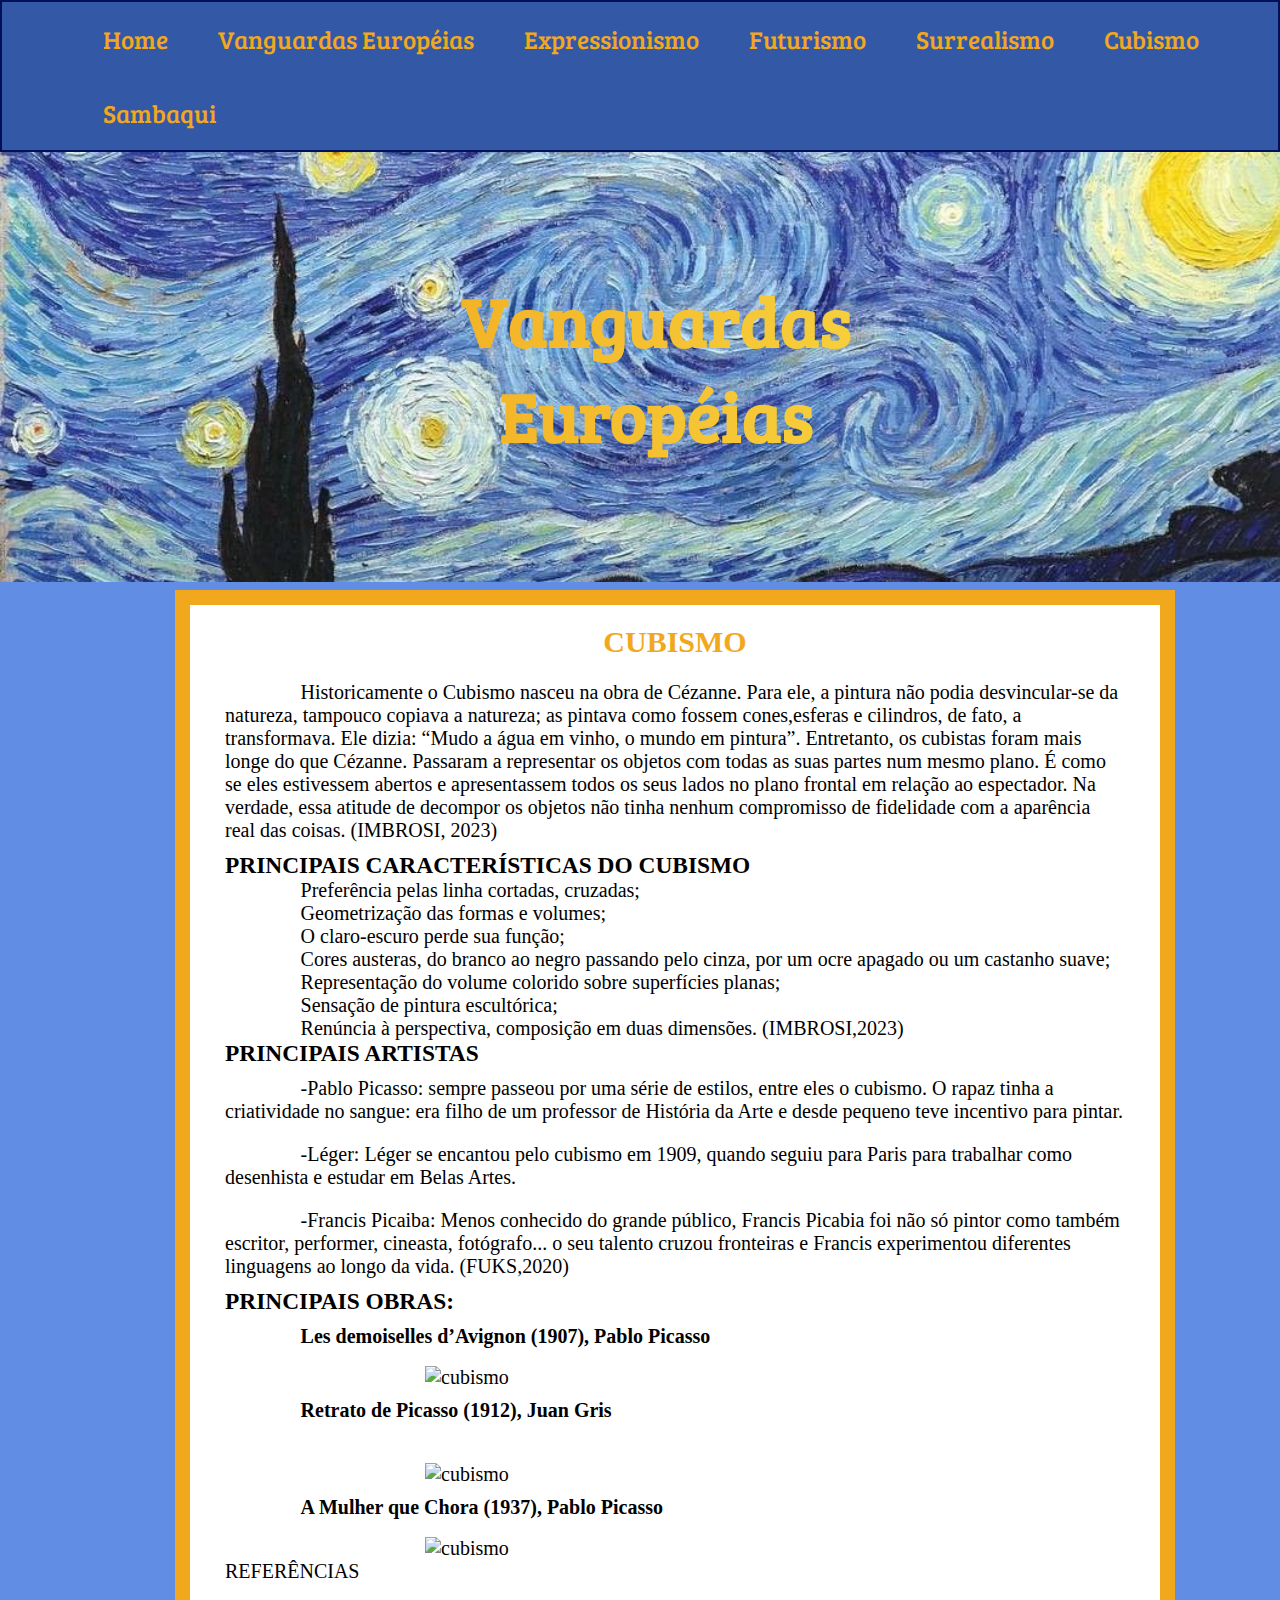
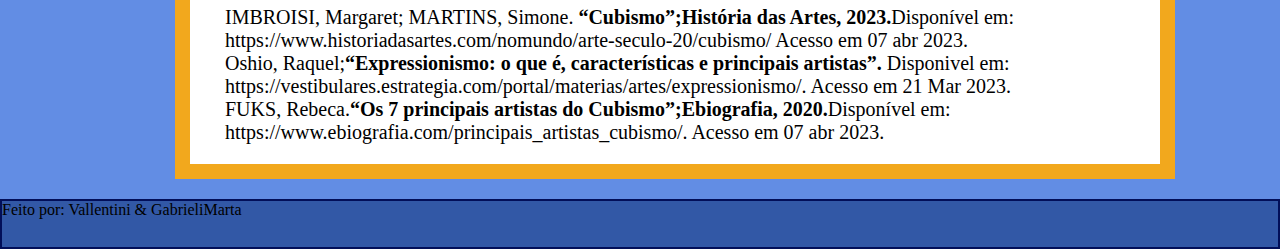
==== Cubismo.html @ 1e012ae0 "Update Cubismo.html" ====
<!DOCTYPE html>
<html lang="pt-br">

<head>
  <meta charset="UTF-8">
  <meta http-equiv="X-UA-Compatible" content="IE=edge">
  <meta name="viewport" content="width=device-width, initial-scale=1.0">
  <link rel="shortcut icon" href="Imagens/belas-artes-fotor-20230614204542.png" type="image/x-icon">
  <title>Cubismo - Vanguardas Européias</title>
  <link href="style.css" rel="stylesheet">
  <link rel="preconnect" href="https://fonts.googleapis.com">
  <link rel="preconnect" href="https://fonts.gstatic.com" crossorigin>
  <link href="https://fonts.googleapis.com/css2?family=Bree+Serif&display=swap" rel="stylesheet">
</head>

<body>
  <header>
    <nav>
    <ul>
    <li class="nav-home"><a class="nav-conteudo" href="index.html"> Home </a></li>
    <li class="nav-home"><a class="nav-conteudo" href="Vanguardas.html">Vanguardas Européias</a></li>
    <li class="nav-home">
      <a class="nav-conteudo" href="Expressionismo.html">Expressionismo</a>
    </li>
    <li class="nav-home"><a class="nav-conteudo" href="Futurismo.html">Futurismo</a></li>
    <li class="nav-home"><a class="nav-conteudo" href="Surrealismo.html">Surrealismo</a></li>
    <li class="nav-home"><a class="nav-conteudo" href="Cubismo.html">Cubismo</a></li>
    <li class="nav-home"><a class="nav-conteudo" href="Sambaqui.html">Sambaqui</a></li>
  </ul>
    </nav>
  </header>

  <div class="banner">
    <section class="titulo">
      <h1 class="task">Vanguardas Européias</h1>
    </section>
  </div>
  <main class="conteudo">
    <section class="container">
    <div class="cardItemCubismo">

      <h2 class="A5">CUBISMO</h2>

      <p class="conteudoDentro">Historicamente o Cubismo nasceu na obra de Cézanne. Para ele,
        a pintura não podia desvincular-se da natureza, tampouco copiava a natureza; as pintava como fossem
        cones,esferas e cilindros, de fato, a transformava. Ele dizia: “Mudo a água em vinho, o
        mundo em pintura”. Entretanto, os cubistas foram mais longe do que Cézanne. Passaram a
        representar os objetos com todas as suas partes num mesmo plano. É como se eles
        estivessem abertos e apresentassem todos os seus lados no plano frontal em relação ao
        espectador. Na verdade, essa atitude de decompor os objetos não tinha nenhum
        compromisso de fidelidade com a aparência real das coisas. (IMBROSI, 2023) </p>

      <h3>PRINCIPAIS CARACTERÍSTICAS DO CUBISMO </h3>

      <ul>
      <li>Preferência pelas linha cortadas, cruzadas;</li>
      <li>Geometrização das formas e volumes;</li>
      <li>O claro-escuro perde sua função;</li>
      <li>Cores austeras, do branco ao negro passando pelo cinza, por um ocre apagado ou um
        castanho suave;</li>
      <li>Representação do volume colorido sobre superfícies planas;</li>
      <li>Sensação de pintura escultórica;</li>
      <li>Renúncia à perspectiva, composição em duas dimensões. (IMBROSI,2023)</li>
      </ul>

      <h3>PRINCIPAIS ARTISTAS</h3>

      <p class="conteudoDentro">-Pablo Picasso: sempre passeou por uma série de estilos, entre eles o cubismo. O
        rapaz tinha a criatividade no sangue: era filho de um professor de História da Arte e
        desde pequeno teve incentivo para pintar.</p>

      <p class="conteudoDentro">-Léger: Léger se encantou pelo cubismo em 1909, quando seguiu para Paris para
        trabalhar como desenhista e estudar em Belas Artes.</p>

      <p class="conteudoDentro">-Francis Picaiba: Menos conhecido do grande público, Francis Picabia foi não só
        pintor como também escritor, performer, cineasta, fotógrafo... o seu talento cruzou
        fronteiras e Francis experimentou diferentes linguagens ao longo da vida.
        (FUKS,2020)</p>

        <h3>PRINCIPAIS OBRAS:</h3>

      <p class="conteudoDentro"><b>Les demoiselles d’Avignon (1907), Pablo Picasso </b></p>
        <img src="Imagens/VelocidadedoAutomóvel(1913).jpeg" alt="cubismo" class="imgCubismo"> 

        <p class="conteudoDentro"><b>Retrato de Picasso (1912), Juan Gris </b></p>
        <br>
        <img src="Imagens/RetratodePicasso(1912),JuanGris.jpg" alt="cubismo" class="imgCubismo">

        <p class="conteudoDentro"><b>A Mulher que Chora (1937), Pablo Picasso </b></p>

        <img src="Imagens/AMulherqueChora(1937),PabloPicasso.jpg" alt="cubismo" class="imgCubismo">

      <p class="titulo" style="padding-left: 0;">REFERÊNCIAS</p>
      <br>
      <p class="referencia">IMBROISI, Margaret; MARTINS, Simone.<strong> “Cubismo”;História das Artes, 2023.</strong>Disponível em: https://www.historiadasartes.com/nomundo/arte-seculo-20/cubismo/
      Acesso em 07 abr 2023.
      </p>
      <p class="referencia">Oshio, Raquel;<strong>“Expressionismo: o que é, características e principais artistas”.
        </strong>Disponivel em: https://vestibulares.estrategia.com/portal/materias/artes/expressionismo/. Acesso em 21 Mar 2023.</p>
      <p class="referencia">FUKS, Rebeca.<strong>“Os 7 principais artistas do Cubismo”;Ebiografia, 2020.</strong>Disponível em: https://www.ebiografia.com/principais_artistas_cubismo/. Acesso em 07 abr 2023. </p>
    </div>
    </section>
  </main> 
  <footer class="footer">
    <p>Feito por:
      Vallentini & GabrieliMarta
    </p>
  </footer>
</body>

</html>
---- style.css ----
/* http://meyerweb.com/eric/tools/css/reset/ 
   v2.0 | 20110126
   License: none (public domain)
*/
/*
html, body, div, span, applet, object, iframe,
h1, h2, h3, h4, h5, h6, p, blockquote, pre,
a, abbr, acronym, address, big, cite, code,
del, dfn, em, img, ins, kbd, q, s, samp,
small, strike, strong, sub, sup, tt, var,
b, u, i, center,
dl, dt, dd, ol, ul, li,
fieldset, form, label, legend,
table, caption, tbody, tfoot, thead, tr, th, td,
article, aside, canvas, details, embed, 
figure, figcaption, footer, header, hgroup, 
menu, nav, output, ruby, section, summary,
time, mark, audio, video {
	margin: 0;
	padding: 0;
	border: 0;
	font-size: 100%;
	font: inherit;
	vertical-align: baseline;
}
HTML5 display-role reset for older browsers 
article, aside, details, figcaption, figure, 
footer, header, hgroup, menu, nav, section {
	display: block;
}
body {
	line-height: 1;
}
ol, ul {
	list-style: none;
}
blockquote, q {
	quotes: none;
}
blockquote:before, blockquote:after,
q:before, q:after {
	content: '';
	content: none;
}
table {
	border-collapse: collapse;
	border-spacing: 0;
}

*/

*{
    margin: 0;
    padding: 0;
    border: none;
    list-style: none;
    text-decoration: none;
}





/*COLOR -
 #F2A81D - LARANJA
 #F2D852 - AMARELO
 #3258A6 - AZUL
 #F2EEAC - AMARELO
 #021373 - AZUL*/

 .A5 {
    text-align: center;
    font-size:30px;
    font-family: 'DM Serif Display', serif;
    font-family: 'Ultra', serif;
    color: rgb(242 168 29);
    padding-bottom: 12px;
}

.img {
    width: 400px;
    height: 355px;
    padding-left: 0;
    border-radius: 10px;
    margin-top: 50px;
    padding-right: 20px;
    

}

h1 {
    color: #000;
    font-size: 30px;
    text-align: center;
    font-family: 'ADLaM Display', cursive;


}

body {
    background-color: #628de4;
}

/* @media screen and (max-width: 856px) {
    main.conteudo {
      display: grid;
      grid-template-columns: auto auto auto;
    }

    img {
      height: 200px;
      width: 200px;
      border-radius: 20px;
    }
  }

  @media screen and (max-width: 400px) {
    main.conteudo {
      display: grid;
      grid-template-columns: auto;
    }

    .img {
      height: 200px;
      width: 300px;
      border-radius: 20px;
    }
  }
  */
* {
    margin: 0;
    box-sizing: border-box;
}

.banner {
    padding: 100px 300px 100px;
    display: grid;
    place-content: center;
    background-image: url(Imagens/NoiteEstrelada.png);
    background-size: 103%;
}

.task {
    font-size: 70px;
    width: 105%;
    padding: 20px 0;
    display: flex;
    background-image: var(--gradiente);
    background-clip: text;
    -webkit-background-clip: text;
    font-family: 'Bree Serif', serif;
    color: transparent;
}

nav {
    list-style-type: none;
    margin: 0;
    padding: 0;
    overflow: hidden;
    background-color: #3258A6;
    border-color: #020F59;
    border-width: 2px;
    border-style: solid;

}

.nav-home {
    float: left;
}

.nav-home .nav-conteudo {
    font-family: 'Bree Serif', serif;
    font-size: 25px;
    display: block;
    color: rgb(242 168 29);
    text-align: center;
    padding: 20px 25px;
    text-decoration: none;
    transition: transform .2s;
}

.nav-home .nav-conteudo:hover {
    background-color: #F2EEAC;
    transform: scale(1.1);

}

:root {
    --gradiente: linear-gradient(to right, rgb(242 168 29), rgb(248 218 69));
}

.container {
    max-width: 1230px;
    margin: auto;
    display: grid;
    grid-template-areas: "main";
    width: 100%;
}

.containerIndex{
    margin: auto;
    display: grid;
    grid-template-columns: 1fr 1fr 1fr;
    grid-template-rows: 1fr 1fr;
    padding-left: 170px;
}
.nav-conteudo:hover {
    color: black;
    transition: 0.8s;
}

.card-item {
    margin-top: 8px;
    width: 400px;
    height: 400px;
    border-radius: 5px;
    transition: transform .2s;
    padding-right: 20px;
    padding-bottom: 50px;
}

.cardItemCubismo {
    font-size: 20px;
    margin-left: 150px;
    background-color: #ffffff;
    width: 1000px;
    border-color: rgb(242 168 29);
    border-width: 15px;
    border-style: solid;
    display: inline-block;
    padding: 20px 35px;
    margin-top: 8px;
  }

  .cardItemExpressionismo {
    margin-top: 8px;
    font-size: 20px;
    margin-left: 150px;
    background-color: #ffffff;
    width: 1000px;
    border-color: rgb(242 168 29);
    border-width: 15px;
    border-style: solid;
    display: inline-block;
    padding: 20px 35px;
  }

  .cardItemFuturismo {
    font-size: 20px;
    margin-left: 150px;
    background-color: #ffffff;
    width: 1000px;
    border-color: rgb(242 168 29);
    border-width: 15px;
    border-style: solid;
    display: inline-block;
    padding: 20px 35px;
    padding-top: 10px;
    margin-top: 8px;
}

.cardItemSurrealismo {
    font-size: 20px;
    margin-left: 150px;
    background-color: #ffffff;
    width: 1000px;
    border-color: rgb(242 168 29);
    border-width: 15px;
    border-style: solid;
    display: inline-block;
    padding: 20px 35px;
    margin-top: 8px;
  }

  .cardItemVanguardas {
    font-size: 20px;
    margin-left: 150px;
    background-color: #ffffff;
    width: 1000px;
    border-color: rgb(242 168 29);
    border-width: 15px;
    border-style: solid;
    display: inline-block;
    margin-top: 8px;
    padding: 20px 35px;
}

.cardItemSambaqui {
    font-size: 20px;
    margin-left: 15%;
    background-color: #ffffff;
    width: 1000px;
    border-color: rgb(242 168 29);
    border-width: 15px;
    border-style: solid;
    display: inline-block;
    padding: 20px 35px;
    margin-top: 8px;
  }

  .imgSambaqui {
    width: 400px;
    height: 300px;
    margin-left: 200px;
    margin-top: 8px;
    max-width: 1230px;
    display: grid;
    grid-template-areas: "main";
    flex-direction: row;
    justify-content: center;
    align-items: center;
  }


  .tituloSurrealismo {
    padding-left: 0;
    margin-top: 2px;

  }
  .imgSurrealismo {
    width: 500px;
    height: 300px;
    margin-top: 8px;
    margin-top: 8px;
    padding-left: 250px;
  }

  .imgExpressionismo{
    width: 500px;
    height: 300px;
    margin-top: 10px;
    margin-top: 10px;
    padding-left: 250px;
  }

  .imgCubismo {
    width: 400px;
    height: 300px;
    margin-left: 200px;
    margin-top: 8px;
  }

.card-item:hover{
    transform: scale(1.1);

}

.conteudoDentro{
    text-indent: 2cm;
    padding-bottom: 10px;
    padding-top: 10px;
}
ul{
    padding-left: 2cm;
}

.containerVan {
    max-width: 1230px;
    display: grid;
    grid-template-areas: "main";
    margin-top: 20px;
    width: 100%;
    flex-direction: row;
    justify-content: center;
    align-items: center;
}

.footer {
    margin-top: 10px;
    left: 0;
    bottom: 0;
    list-style-type: none;
    height: 50px;
    overflow: hidden;
    background-color: #3258A6;
    border-color: #020F59;
    border-width: 2px;
    border-style: solid;
    margin-top: 20px;

}

    @media screen and (max-width: 856px) {
        .container {
            display: block;
            background-color: #628de4;

        }

        .containerVan {
            max-width: 856px;
            display: grid;
            grid-template-areas: "main";
            width: 100%;
            height: 100vh;
        }

        .A2 .A3 {
            font-family: Arial, Helvetica, sans-serif;
            display: block;
            color: rgb(242 168 29);
            text-align: center;
            padding: 14px 20px;
            text-decoration: none;
        }

        .A2 .A3:hover {
            background-color: #F2EEAC;
        }

        .barra {
            height: 5px;
        }


        .card-item {
            margin: 2em 2em;
            text-align: center;
            background-color: #628de4;
            padding-left: 5px;
            width: 200px;
            height: 200px;
            display: inline-block;
        }

        .pa {
            text-align: center;
            font-family: 'Abril Fatface', cursive;
            font-family: 'DM Serif Display', serif;
            font-family: 'Itim', cursive;
            font-family: 'Tinos', serif;
            font-family: 'VT323', monospace;
            font-size: 13px;
            color: rgb(0, 0, 0);
        }

        .A5 {
            text-align: center;
            font-size: 18px;
            font-family: 'DM Serif Display', serif;
            font-family: 'Ultra', serif;
            color: rgb(242 168 29);
        }

        main.conteudo {
            display: inline-block;
            grid-template-columns: auto auto;
        }

        .escolha1 {
            padding: 15px 60px 15px;
            display: grid;
            place-content: center;
            background-image: url(Imagens/NoiteEstrelada.png);
            background-size: 103%;
        }

    }

    @media screen and (max-width: 400px) {

        .escolha1 {
            padding: 38px 35px 38px;
            display: grid;
            place-content: center;
            background-image: url(Imagens/NoiteEstrelada.png);
            background-size: 105%;
        }

        .A2 .A3 {
            font-family: Arial, Helvetica, sans-serif;
            color: rgb(242 168 29);
            /*#F2A81D;3258A6*/
            padding: 10px 15px;
            text-decoration: none;
            text-align: center;
        }

        .A2 .A3:hover {
            background-color: #F2EEAC;
        }


        .task {
            font-size: 30px;
            width: 100%;
            padding: 10px 0;
            display: flex;
            background-image: var(--gradiente);
            background-clip: text;
            -webkit-background-clip: text;
            font-family: 'Bree Serif', serif;
            color: transparent;
        }

        .A1 {
            list-style-type: none;
            margin: 0;
            padding: 0;
            overflow: hidden;
            background-color: #3258A6;
            border-color: #020F59;
            border-width: 1px;
            border-style: solid;
            border-radius: 2px;
            font-size: 13px;
        }

        .barra {
            width: 30px;
            height: 2px;
        }

        .lupa {
            width: 15px;
            height: 15px;
        }

        .card-item {
            margin-left: 50px;
            text-align: center;
            padding-left: 5px;
            background-color: #628de4;
            width: 300px;
            height: 200px;
            display: inline-block;
        }


    }
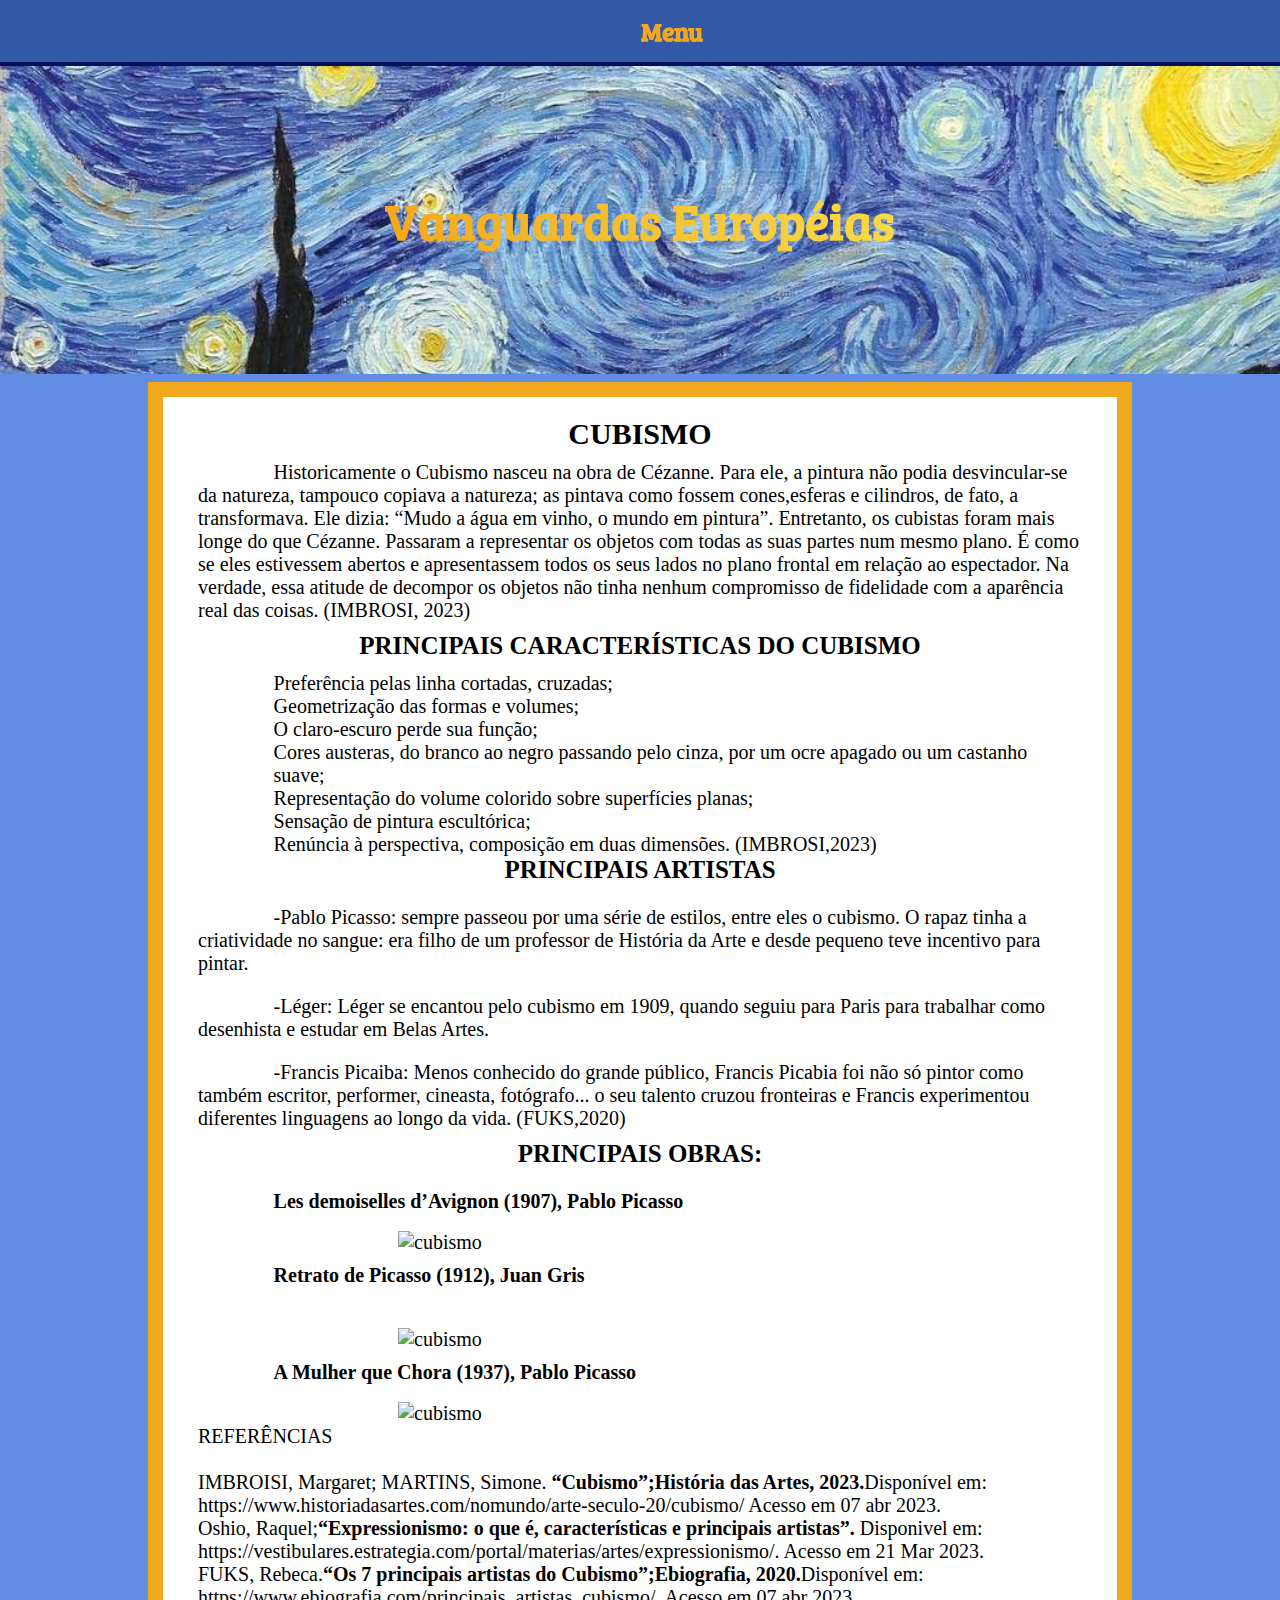
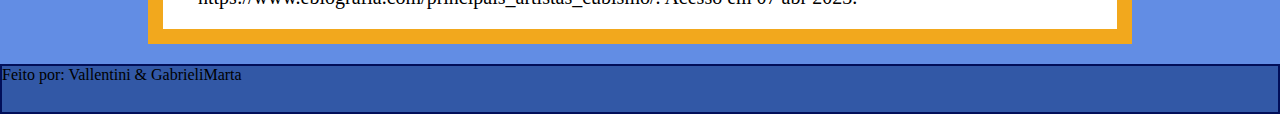
==== commit cabb7c35: "responsividade" ====
--- a/Cubismo.html
+++ b/Cubismo.html
@@ -15,29 +15,33 @@
 
 <body>
   <header>
-    <nav>
-    <ul>
-    <li class="nav-home"><a class="nav-conteudo" href="index.html"> Home </a></li>
-    <li class="nav-home"><a class="nav-conteudo" href="Vanguardas.html">Vanguardas Européias</a></li>
-    <li class="nav-home">
-      <a class="nav-conteudo" href="Expressionismo.html">Expressionismo</a>
-    </li>
-    <li class="nav-home"><a class="nav-conteudo" href="Futurismo.html">Futurismo</a></li>
-    <li class="nav-home"><a class="nav-conteudo" href="Surrealismo.html">Surrealismo</a></li>
-    <li class="nav-home"><a class="nav-conteudo" href="Cubismo.html">Cubismo</a></li>
-    <li class="nav-home"><a class="nav-conteudo" href="Sambaqui.html">Sambaqui</a></li>
-  </ul>
-    </nav>
-  </header>
-
+    <div class="topnav">
+      <h1>Menu</h1>
+      <nav>
+        <div id="links-menu">
+          <ul>
+            <li><a href="index.html"> Home </a></li>
+            <li><a href="Vanguardas.html">Vanguardas Européias</a></li>
+            <li><a href="Expressionismo.html">Expressionismo</a></li>
+            <li><a href="Futurismo.html">Futurismo</a></li>
+            <li><a href="Surrealismo.html">Surrealismo</a></li>
+            <li><a href="Cubismo.html">Cubismo</a></li>
+            <li><a href="Sambaqui.html">Sambaqui</a></li>
+              </ul>
+        </div>
+        <a href="javascript:void(0);" class="icon" onclick="myFunction()">
+          <i class="fa fa-bars"></i>
+        </a>
+      </nav>
+    </div>
   <div class="banner">
     <section class="titulo">
-      <h1 class="task">Vanguardas Européias</h1>
+      <h1 >Vanguardas Européias</h1>
     </section>
   </div>
   <main class="conteudo">
     <section class="container">
-    <div class="cardItemCubismo">
+    <div class="cardItemText">
 
       <h2 class="A5">CUBISMO</h2>
 
--- a/style.css
+++ b/style.css
@@ -49,107 +49,32 @@
 
 */
 
-*{
+* {
     margin: 0;
     padding: 0;
     border: none;
     list-style: none;
     text-decoration: none;
-}
-
-
-
-
-
-/*COLOR -
- #F2A81D - LARANJA
- #F2D852 - AMARELO
- #3258A6 - AZUL
- #F2EEAC - AMARELO
- #021373 - AZUL*/
-
- .A5 {
-    text-align: center;
-    font-size:30px;
-    font-family: 'DM Serif Display', serif;
-    font-family: 'Ultra', serif;
-    color: rgb(242 168 29);
-    padding-bottom: 12px;
-}
-
-.img {
-    width: 400px;
-    height: 355px;
-    padding-left: 0;
-    border-radius: 10px;
-    margin-top: 50px;
-    padding-right: 20px;
-    
-
-}
-
-h1 {
-    color: #000;
-    font-size: 30px;
-    text-align: center;
-    font-family: 'ADLaM Display', cursive;
-
-
+    box-sizing: border-box;
 }
 
 body {
     background-color: #628de4;
 }
-
-/* @media screen and (max-width: 856px) {
-    main.conteudo {
-      display: grid;
-      grid-template-columns: auto auto auto;
-    }
-
-    img {
-      height: 200px;
-      width: 200px;
-      border-radius: 20px;
-    }
-  }
-
-  @media screen and (max-width: 400px) {
-    main.conteudo {
-      display: grid;
-      grid-template-columns: auto;
-    }
-
-    .img {
-      height: 200px;
-      width: 300px;
-      border-radius: 20px;
-    }
-  }
-  */
-* {
-    margin: 0;
-    box-sizing: border-box;
-}
-
-.banner {
-    padding: 100px 300px 100px;
+.grid {
     display: grid;
-    place-content: center;
-    background-image: url(Imagens/NoiteEstrelada.png);
-    background-size: 103%;
-}
-
-.task {
-    font-size: 70px;
-    width: 105%;
-    padding: 20px 0;
-    display: flex;
-    background-image: var(--gradiente);
-    background-clip: text;
-    -webkit-background-clip: text;
-    font-family: 'Bree Serif', serif;
-    color: transparent;
+    grid-template-columns: 3% 1fr;
+    grid-template-rows: 10vh 80vh 10vh;
+    grid-template-areas: "h h"
+        "m m"
+        "f f";
+}
+
+
+main {
+    grid-area: m;
+    display: inline;
+
 }
 
 nav {
@@ -163,15 +88,105 @@
     border-style: solid;
 
 }
-
+header {
+    grid-area: h;
+    background-color: var(--cor-fundo3);
+    width: 100%;
+    padding: 0;
+    margin: auto;
+    background-color: var(--cor-verde);
+    color: var(--cor-amarela);
+    display: inline;
+}
+
+.topnav {
+    overflow: hidden;
+    background-color: var(--cor-verdeEscuro);
+    position: relative;
+    height: 100%;
+    text-align: center;
+}
+
+.topnav #links-menu {
+    display: none;
+}
+
+header h1 {
+    color: rgb(242 168 29);
+    padding: 14px 16px;
+    text-decoration: none;
+    font-size: 25px;
+    display: block;
+    font-family: 'Bree Serif', serif;
+}
+
+.topnav {
+    overflow: hidden;
+    background-color: #3258A6;
+    position: relative;
+    box-shadow: #2E7366 20;
+    font-family: 'Titan One', sans-serif;
+}
+
+.topnav #links-menu {
+    display: none;
+}
+
+.tudo-menu h1 {
+    color: white;
+    padding: 14px 16px;
+    text-decoration: none;
+    font-size: 25px;
+    display: block;
+}
+
+.topnav a {
+    color: rgb(242 168 29);
+    padding: 14px 16px;
+    text-decoration: none;
+    font-size: 25px;
+    display: block;
+    transition: 0.4s;
+    font-family: 'Bree Serif', serif;
+
+}
+.fa{
+    display: inline-block;
+    font: normal normal normal 14px/1 FontAwesome;
+    font-size: inherit;
+    text-rendering: auto;
+    -webkit-font-smoothing: antialiased;
+    -moz-osx-font-smoothing: grayscale;
+}
+.topnav a.icon {
+    background: #3258A6;
+    display: block;
+    position: absolute;
+    right: 0;
+    top: 0;
+    transition: 0.4s;
+}
+
+.topnav a.icon :hover {
+    background-color: #ddd;
+    color: #ddd;
+    transition: 0.4s;
+}
+
+.topnav a:hover {
+    background-color: #ddd;
+    color: #3258A6;
+}
+
+/*
 .nav-home {
     float: left;
 }
 
 .nav-home .nav-conteudo {
     font-family: 'Bree Serif', serif;
-    font-size: 25px;
-    display: block;
+    font-size: 10%;
+    display: flex;
     color: rgb(242 168 29);
     text-align: center;
     padding: 20px 25px;
@@ -182,6 +197,56 @@
 .nav-home .nav-conteudo:hover {
     background-color: #F2EEAC;
     transform: scale(1.1);
+
+}
+*/
+
+.banner {
+    padding: 100px 300px 100px;
+    display: flex;
+    place-content: center;
+    background-image: url(Imagens/NoiteEstrelada.png);
+    background-size: 100%;
+}
+
+.banner h1 {
+    font-size: 50px;
+    width: 100%;
+    padding: 20px 0;
+    display: flex;
+    background-image: var(--gradiente);
+    background-clip: text;
+    -webkit-background-clip: text;
+    font-family: 'Bree Serif', serif;
+    color: transparent;
+}
+
+h2 {
+    color: #000;
+    font-size: 30px;
+    text-align: center;
+    font-family: 'ADLaM Display', cursive;
+
+
+}
+
+h3 {
+    text-align: center;
+    font-size: 25px;
+    font-family: 'DM Serif Display', serif;
+    font-family: 'Ultra', serif;
+    color: #000;
+    padding-bottom: 12px;
+}
+
+.img {
+    width: 400px;
+    height: 355px;
+    padding-left: 0;
+    border-radius: 10px;
+    margin-top: 50px;
+    padding-right: 20px;
+
 
 }
 
@@ -197,13 +262,14 @@
     width: 100%;
 }
 
-.containerIndex{
+.containerIndex {
     margin: auto;
     display: grid;
     grid-template-columns: 1fr 1fr 1fr;
     grid-template-rows: 1fr 1fr;
     padding-left: 170px;
 }
+
 .nav-conteudo:hover {
     color: black;
     transition: 0.8s;
@@ -211,72 +277,20 @@
 
 .card-item {
     margin-top: 8px;
-    width: 400px;
-    height: 400px;
+    width: 70%;
+    height: 70%;
     border-radius: 5px;
     transition: transform .2s;
-    padding-right: 20px;
+    padding-right: 20%;
     padding-bottom: 50px;
 }
 
-.cardItemCubismo {
+
+.cardItemText {
     font-size: 20px;
-    margin-left: 150px;
+    margin-left: 10%;
     background-color: #ffffff;
-    width: 1000px;
-    border-color: rgb(242 168 29);
-    border-width: 15px;
-    border-style: solid;
-    display: inline-block;
-    padding: 20px 35px;
-    margin-top: 8px;
-  }
-
-  .cardItemExpressionismo {
-    margin-top: 8px;
-    font-size: 20px;
-    margin-left: 150px;
-    background-color: #ffffff;
-    width: 1000px;
-    border-color: rgb(242 168 29);
-    border-width: 15px;
-    border-style: solid;
-    display: inline-block;
-    padding: 20px 35px;
-  }
-
-  .cardItemFuturismo {
-    font-size: 20px;
-    margin-left: 150px;
-    background-color: #ffffff;
-    width: 1000px;
-    border-color: rgb(242 168 29);
-    border-width: 15px;
-    border-style: solid;
-    display: inline-block;
-    padding: 20px 35px;
-    padding-top: 10px;
-    margin-top: 8px;
-}
-
-.cardItemSurrealismo {
-    font-size: 20px;
-    margin-left: 150px;
-    background-color: #ffffff;
-    width: 1000px;
-    border-color: rgb(242 168 29);
-    border-width: 15px;
-    border-style: solid;
-    display: inline-block;
-    padding: 20px 35px;
-    margin-top: 8px;
-  }
-
-  .cardItemVanguardas {
-    font-size: 20px;
-    margin-left: 150px;
-    background-color: #ffffff;
-    width: 1000px;
+    width: 80%;
     border-color: rgb(242 168 29);
     border-width: 15px;
     border-style: solid;
@@ -285,20 +299,7 @@
     padding: 20px 35px;
 }
 
-.cardItemSambaqui {
-    font-size: 20px;
-    margin-left: 15%;
-    background-color: #ffffff;
-    width: 1000px;
-    border-color: rgb(242 168 29);
-    border-width: 15px;
-    border-style: solid;
-    display: inline-block;
-    padding: 20px 35px;
-    margin-top: 8px;
-  }
-
-  .imgSambaqui {
+.imgSambaqui {
     width: 400px;
     height: 300px;
     margin-left: 200px;
@@ -309,48 +310,50 @@
     flex-direction: row;
     justify-content: center;
     align-items: center;
-  }
-
-
-  .tituloSurrealismo {
+}
+
+
+.tituloSurrealismo {
     padding-left: 0;
     margin-top: 2px;
 
-  }
-  .imgSurrealismo {
+}
+
+.imgSurrealismo {
     width: 500px;
     height: 300px;
     margin-top: 8px;
     margin-top: 8px;
     padding-left: 250px;
-  }
-
-  .imgExpressionismo{
+}
+
+.imgExpressionismo {
     width: 500px;
     height: 300px;
     margin-top: 10px;
     margin-top: 10px;
     padding-left: 250px;
-  }
-
-  .imgCubismo {
+}
+
+.imgCubismo {
     width: 400px;
     height: 300px;
     margin-left: 200px;
     margin-top: 8px;
-  }
-
-.card-item:hover{
-    transform: scale(1.1);
-
-}
-
-.conteudoDentro{
+}
+
+.card-item:hover {
+    transform: scale(1.03);
+
+}
+
+.conteudoDentro {
     text-indent: 2cm;
     padding-bottom: 10px;
     padding-top: 10px;
 }
-ul{
+
+ul {
     padding-left: 2cm;
 }
 
@@ -380,151 +383,865 @@
 
 }
 
-    @media screen and (max-width: 856px) {
-        .container {
-            display: block;
-            background-color: #628de4;
-
-        }
-
-        .containerVan {
-            max-width: 856px;
-            display: grid;
-            grid-template-areas: "main";
-            width: 100%;
-            height: 100vh;
-        }
-
-        .A2 .A3 {
-            font-family: Arial, Helvetica, sans-serif;
-            display: block;
-            color: rgb(242 168 29);
-            text-align: center;
-            padding: 14px 20px;
-            text-decoration: none;
-        }
-
-        .A2 .A3:hover {
-            background-color: #F2EEAC;
-        }
-
-        .barra {
-            height: 5px;
-        }
-
-
-        .card-item {
-            margin: 2em 2em;
-            text-align: center;
-            background-color: #628de4;
-            padding-left: 5px;
-            width: 200px;
-            height: 200px;
-            display: inline-block;
-        }
-
-        .pa {
-            text-align: center;
-            font-family: 'Abril Fatface', cursive;
-            font-family: 'DM Serif Display', serif;
-            font-family: 'Itim', cursive;
-            font-family: 'Tinos', serif;
-            font-family: 'VT323', monospace;
-            font-size: 13px;
-            color: rgb(0, 0, 0);
-        }
-
-        .A5 {
-            text-align: center;
-            font-size: 18px;
-            font-family: 'DM Serif Display', serif;
-            font-family: 'Ultra', serif;
-            color: rgb(242 168 29);
-        }
-
-        main.conteudo {
-            display: inline-block;
-            grid-template-columns: auto auto;
-        }
-
-        .escolha1 {
-            padding: 15px 60px 15px;
-            display: grid;
-            place-content: center;
-            background-image: url(Imagens/NoiteEstrelada.png);
-            background-size: 103%;
-        }
-
-    }
-
-    @media screen and (max-width: 400px) {
-
-        .escolha1 {
-            padding: 38px 35px 38px;
-            display: grid;
-            place-content: center;
-            background-image: url(Imagens/NoiteEstrelada.png);
-            background-size: 105%;
-        }
-
-        .A2 .A3 {
-            font-family: Arial, Helvetica, sans-serif;
-            color: rgb(242 168 29);
-            /*#F2A81D;3258A6*/
-            padding: 10px 15px;
-            text-decoration: none;
-            text-align: center;
-        }
-
-        .A2 .A3:hover {
-            background-color: #F2EEAC;
-        }
-
-
-        .task {
-            font-size: 30px;
-            width: 100%;
-            padding: 10px 0;
-            display: flex;
-            background-image: var(--gradiente);
-            background-clip: text;
-            -webkit-background-clip: text;
-            font-family: 'Bree Serif', serif;
-            color: transparent;
-        }
-
-        .A1 {
-            list-style-type: none;
-            margin: 0;
-            padding: 0;
-            overflow: hidden;
-            background-color: #3258A6;
-            border-color: #020F59;
-            border-width: 1px;
-            border-style: solid;
-            border-radius: 2px;
-            font-size: 13px;
-        }
-
-        .barra {
-            width: 30px;
-            height: 2px;
-        }
-
-        .lupa {
-            width: 15px;
-            height: 15px;
-        }
-
-        .card-item {
-            margin-left: 50px;
-            text-align: center;
-            padding-left: 5px;
-            background-color: #628de4;
-            width: 300px;
-            height: 200px;
-            display: inline-block;
-        }
-
-
-    }
+@media (max-width: 1680px) {
+    * {
+        margin: 0;
+        padding: 0;
+        border: none;
+        list-style: none;
+        text-decoration: none;
+        box-sizing: border-box;
+    }
+
+    nav {
+        list-style-type: none;
+        margin: 0;
+        padding: 0;
+        overflow: hidden;
+        background-color: #3258A6;
+        border-color: #020F59;
+        border-width: 2px;
+        border-style: solid;
+
+    }
+
+    .nav-home {
+        float: left;
+    }
+
+    .nav-home .nav-conteudo {
+        font-family: 'Bree Serif', serif;
+        font-size: 25px;
+        display: block;
+        color: rgb(242 168 29);
+        text-align: center;
+        padding: 20px 25px;
+        text-decoration: none;
+        transition: transform .2s;
+    }
+
+    .nav-home .nav-conteudo:hover {
+        background-color: #F2EEAC;
+        transform: scale(1.1);
+
+    }
+
+
+    .banner {
+        padding: 100px 300px 100px;
+        display: grid;
+        place-content: center;
+        background-image: url(Imagens/NoiteEstrelada.png);
+        background-size: 103%;
+    }
+
+    h1 {
+        font-size: 70px;
+        width: 105%;
+        padding: 20px 0;
+        display: flex;
+        background-image: var(--gradiente);
+        background-clip: text;
+        -webkit-background-clip: text;
+        font-family: 'Bree Serif', serif;
+        color: transparent;
+    }
+
+    h2 {
+        color: #000;
+        font-size: 30px;
+        text-align: center;
+        font-family: 'ADLaM Display', cursive;
+
+
+    }
+
+    h3 {
+        text-align: center;
+        font-size: 25px;
+        font-family: 'DM Serif Display', serif;
+        font-family: 'Ultra', serif;
+        color: #000;
+        padding-bottom: 12px;
+    }
+
+    .img {
+        width: 400px;
+        height: 355px;
+        padding-left: 0;
+        border-radius: 10px;
+        margin-top: 50px;
+        padding-right: 20px;
+
+
+    }
+
+    :root {
+        --gradiente: linear-gradient(to right, rgb(242 168 29), rgb(248 218 69));
+    }
+
+    .container {
+        max-width: 1230px;
+        margin: auto;
+        display: grid;
+        grid-template-areas: "main";
+        width: 100%;
+    }
+
+    .containerIndex {
+        margin: auto;
+        display: grid;
+        grid-template-columns: 1fr 1fr 1fr;
+        grid-template-rows: 1fr 1fr;
+        padding-left: 170px;
+    }
+
+    .nav-conteudo:hover {
+        color: black;
+        transition: 0.8s;
+    }
+
+    .card-item {
+        margin-top: 8px;
+        width: 400px;
+        height: 400px;
+        border-radius: 5px;
+        transition: transform .2s;
+        padding-right: 20px;
+        padding-bottom: 50px;
+    }
+
+    .cardItemCubismo {
+        font-size: 20px;
+        margin-left: 150px;
+        background-color: #ffffff;
+        width: 1000px;
+        border-color: rgb(242 168 29);
+        border-width: 15px;
+        border-style: solid;
+        display: inline-block;
+        padding: 20px 35px;
+        margin-top: 8px;
+    }
+
+    .cardItemExpressionismo {
+        margin-top: 8px;
+        font-size: 20px;
+        margin-left: 150px;
+        background-color: #ffffff;
+        width: 1000px;
+        border-color: rgb(242 168 29);
+        border-width: 15px;
+        border-style: solid;
+        display: inline-block;
+        padding: 20px 35px;
+    }
+
+    .cardItemFuturismo {
+        font-size: 20px;
+        margin-left: 150px;
+        background-color: #ffffff;
+        width: 1000px;
+        border-color: rgb(242 168 29);
+        border-width: 15px;
+        border-style: solid;
+        display: inline-block;
+        padding: 20px 35px;
+        padding-top: 10px;
+        margin-top: 8px;
+    }
+
+    .cardItemSurrealismo {
+        font-size: 20px;
+        margin-left: 150px;
+        background-color: #ffffff;
+        width: 1000px;
+        border-color: rgb(242 168 29);
+        border-width: 15px;
+        border-style: solid;
+        display: inline-block;
+        padding: 20px 35px;
+        margin-top: 8px;
+    }
+
+    .cardItemVanguardas {
+        font-size: 20px;
+        margin-left: 150px;
+        background-color: #ffffff;
+        width: 1000px;
+        border-color: rgb(242 168 29);
+        border-width: 15px;
+        border-style: solid;
+        display: inline-block;
+        margin-top: 8px;
+        padding: 20px 35px;
+    }
+
+    .cardItemSambaqui {
+        font-size: 20px;
+        margin-left: 15%;
+        background-color: #ffffff;
+        width: 1000px;
+        border-color: rgb(242 168 29);
+        border-width: 15px;
+        border-style: solid;
+        display: inline-block;
+        padding: 20px 35px;
+        margin-top: 8px;
+    }
+
+    .imgSambaqui {
+        width: 400px;
+        height: 300px;
+        margin-left: 200px;
+        margin-top: 8px;
+        max-width: 1230px;
+        display: grid;
+        grid-template-areas: "main";
+        flex-direction: row;
+        justify-content: center;
+        align-items: center;
+    }
+
+    .imgSurrealismo {
+        width: 500px;
+        height: 300px;
+        margin-top: 8px;
+        margin-top: 8px;
+        padding-left: 250px;
+    }
+
+    .imgExpressionismo {
+        width: 500px;
+        height: 300px;
+        margin-top: 10px;
+        margin-top: 10px;
+        padding-left: 250px;
+    }
+
+    .imgCubismo {
+        width: 400px;
+        height: 300px;
+        margin-left: 200px;
+        margin-top: 8px;
+    }
+
+    .card-item:hover {
+        transform: scale(1.1);
+
+    }
+
+    .conteudoDentro {
+        text-indent: 2cm;
+        padding-bottom: 10px;
+        padding-top: 10px;
+    }
+
+    ul {
+        padding-left: 2cm;
+    }
+
+    .containerVan {
+        max-width: 1230px;
+        display: grid;
+        grid-template-areas: "main";
+        margin-top: 20px;
+        width: 100%;
+        flex-direction: row;
+        justify-content: center;
+        align-items: center;
+    }
+
+    .footer {
+        margin-top: 10px;
+        left: 0;
+        bottom: 0;
+        list-style-type: none;
+        height: 50px;
+        overflow: hidden;
+        background-color: #3258A6;
+        border-color: #020F59;
+        border-width: 2px;
+        border-style: solid;
+        margin-top: 20px;
+
+    }
+}
+
+
+
+
+@media (max-width: 980px) {
+    * {
+        margin: 0;
+        padding: 0;
+        border: none;
+        list-style: none;
+        text-decoration: none;
+        box-sizing: border-box;
+    }
+
+    nav {
+        list-style-type: none;
+        margin: 0;
+        padding: 0;
+        overflow: hidden;
+        background-color: #3258A6;
+        border-color: #020F59;
+        border-width: 2px;
+        border-style: solid;
+
+    }
+
+    .nav-home {
+        float: left;
+    }
+
+    .nav-home .nav-conteudo {
+        font-family: 'Bree Serif', serif;
+        font-size: 25px;
+        display: block;
+        color: rgb(242 168 29);
+        text-align: center;
+        padding: 20px 25px;
+        text-decoration: none;
+        transition: transform .2s;
+    }
+
+    .nav-home .nav-conteudo:hover {
+        background-color: #F2EEAC;
+        transform: scale(1.1);
+
+    }
+
+
+    .banner {
+        padding: 100px 300px 100px;
+        display: grid;
+        place-content: center;
+        background-image: url(Imagens/NoiteEstrelada.png);
+        background-size: 103%;
+    }
+
+    h1 {
+        font-size: 70px;
+        width: 105%;
+        padding: 20px 0;
+        display: flex;
+        background-image: var(--gradiente);
+        background-clip: text;
+        -webkit-background-clip: text;
+        font-family: 'Bree Serif', serif;
+        color: transparent;
+    }
+
+    h2 {
+        color: #000;
+        font-size: 30px;
+        text-align: center;
+        font-family: 'ADLaM Display', cursive;
+
+
+    }
+
+    h3 {
+        text-align: center;
+        font-size: 25px;
+        font-family: 'DM Serif Display', serif;
+        font-family: 'Ultra', serif;
+        color: #000;
+        padding-bottom: 12px;
+    }
+
+    .img {
+        width: 400px;
+        height: 355px;
+        padding-left: 0;
+        border-radius: 10px;
+        margin-top: 50px;
+        padding-right: 20px;
+
+
+    }
+
+    :root {
+        --gradiente: linear-gradient(to right, rgb(242 168 29), rgb(248 218 69));
+    }
+
+    .container {
+        max-width: 1230px;
+        margin: auto;
+        display: grid;
+        grid-template-areas: "main";
+        width: 100%;
+    }
+
+    .containerIndex {
+        margin: auto;
+        display: grid;
+        grid-template-columns: 1fr 1fr 1fr;
+        grid-template-rows: 1fr 1fr;
+        padding-left: 170px;
+    }
+
+    .nav-conteudo:hover {
+        color: black;
+        transition: 0.8s;
+    }
+
+    .card-item {
+        margin-top: 8px;
+        width: 400px;
+        height: 400px;
+        border-radius: 5px;
+        transition: transform .2s;
+        padding-right: 20px;
+        padding-bottom: 50px;
+    }
+
+    .cardItemCubismo {
+        font-size: 20px;
+        margin-left: 150px;
+        background-color: #ffffff;
+        width: 1000px;
+        border-color: rgb(242 168 29);
+        border-width: 15px;
+        border-style: solid;
+        display: inline-block;
+        padding: 20px 35px;
+        margin-top: 8px;
+    }
+
+    .cardItemExpressionismo {
+        margin-top: 8px;
+        font-size: 20px;
+        margin-left: 150px;
+        background-color: #ffffff;
+        width: 1000px;
+        border-color: rgb(242 168 29);
+        border-width: 15px;
+        border-style: solid;
+        display: inline-block;
+        padding: 20px 35px;
+    }
+
+    .cardItemFuturismo {
+        font-size: 20px;
+        margin-left: 150px;
+        background-color: #ffffff;
+        width: 1000px;
+        border-color: rgb(242 168 29);
+        border-width: 15px;
+        border-style: solid;
+        display: inline-block;
+        padding: 20px 35px;
+        padding-top: 10px;
+        margin-top: 8px;
+    }
+
+    .cardItemSurrealismo {
+        font-size: 20px;
+        margin-left: 150px;
+        background-color: #ffffff;
+        width: 1000px;
+        border-color: rgb(242 168 29);
+        border-width: 15px;
+        border-style: solid;
+        display: inline-block;
+        padding: 20px 35px;
+        margin-top: 8px;
+    }
+
+    .cardItemVanguardas {
+        font-size: 20px;
+        margin-left: 150px;
+        background-color: #ffffff;
+        width: 1000px;
+        border-color: rgb(242 168 29);
+        border-width: 15px;
+        border-style: solid;
+        display: inline-block;
+        margin-top: 8px;
+        padding: 20px 35px;
+    }
+
+    .cardItemSambaqui {
+        font-size: 20px;
+        margin-left: 15%;
+        background-color: #ffffff;
+        width: 1000px;
+        border-color: rgb(242 168 29);
+        border-width: 15px;
+        border-style: solid;
+        display: inline-block;
+        padding: 20px 35px;
+        margin-top: 8px;
+    }
+
+    .imgSambaqui {
+        width: 400px;
+        height: 300px;
+        margin-left: 200px;
+        margin-top: 8px;
+        max-width: 1230px;
+        display: grid;
+        grid-template-areas: "main";
+        flex-direction: row;
+        justify-content: center;
+        align-items: center;
+    }
+
+    .imgSurrealismo {
+        width: 500px;
+        height: 300px;
+        margin-top: 8px;
+        margin-top: 8px;
+        padding-left: 250px;
+    }
+
+    .imgExpressionismo {
+        width: 500px;
+        height: 300px;
+        margin-top: 10px;
+        margin-top: 10px;
+        padding-left: 250px;
+    }
+
+    .imgCubismo {
+        width: 400px;
+        height: 300px;
+        margin-left: 200px;
+        margin-top: 8px;
+    }
+
+    .card-item:hover {
+        transform: scale(1.1);
+
+    }
+
+    .conteudoDentro {
+        text-indent: 2cm;
+        padding-bottom: 10px;
+        padding-top: 10px;
+    }
+
+    ul {
+        padding-left: 2cm;
+    }
+
+    .containerVan {
+        max-width: 1230px;
+        display: grid;
+        grid-template-areas: "main";
+        margin-top: 20px;
+        width: 100%;
+        flex-direction: row;
+        justify-content: center;
+        align-items: center;
+    }
+
+    .footer {
+        margin-top: 10px;
+        left: 0;
+        bottom: 0;
+        list-style-type: none;
+        height: 50px;
+        overflow: hidden;
+        background-color: #3258A6;
+        border-color: #020F59;
+        border-width: 2px;
+        border-style: solid;
+        margin-top: 20px;
+
+    }
+
+}
+
+
+
+@media (max-width: 736px) {
+    * {
+        margin: 0;
+        padding: 0;
+        border: none;
+        list-style: none;
+        text-decoration: none;
+        box-sizing: border-box;
+    }
+
+    nav {
+        list-style-type: none;
+        margin: 0;
+        padding: 0;
+        overflow: hidden;
+        background-color: #3258A6;
+        border-color: #020F59;
+        border-width: 2px;
+        border-style: solid;
+
+    }
+
+    .nav-home {
+        float: left;
+    }
+
+    .nav-home .nav-conteudo {
+        font-family: 'Bree Serif', serif;
+        font-size: 25px;
+        display: block;
+        color: rgb(242 168 29);
+        text-align: center;
+        padding: 20px 25px;
+        text-decoration: none;
+        transition: transform .2s;
+    }
+
+    .nav-home .nav-conteudo:hover {
+        background-color: #F2EEAC;
+        transform: scale(1.1);
+
+    }
+
+
+    .banner {
+        padding: 100px 300px 100px;
+        display: grid;
+        place-content: center;
+        background-image: url(Imagens/NoiteEstrelada.png);
+        background-size: 103%;
+    }
+
+    h1 {
+        font-size: 70px;
+        width: 105%;
+        padding: 20px 0;
+        display: flex;
+        background-image: var(--gradiente);
+        background-clip: text;
+        -webkit-background-clip: text;
+        font-family: 'Bree Serif', serif;
+        color: transparent;
+    }
+
+    h2 {
+        color: #000;
+        font-size: 30px;
+        text-align: center;
+        font-family: 'ADLaM Display', cursive;
+
+
+    }
+
+    h3 {
+        text-align: center;
+        font-size: 25px;
+        font-family: 'DM Serif Display', serif;
+        font-family: 'Ultra', serif;
+        color: #000;
+        padding-bottom: 12px;
+    }
+
+    .img {
+        width: 400px;
+        height: 355px;
+        padding-left: 0;
+        border-radius: 10px;
+        margin-top: 50px;
+        padding-right: 20px;
+
+
+    }
+
+    :root {
+        --gradiente: linear-gradient(to right, rgb(242 168 29), rgb(248 218 69));
+    }
+
+    .container {
+        max-width: 1230px;
+        margin: auto;
+        display: grid;
+        grid-template-areas: "main";
+        width: 100%;
+    }
+
+    .containerIndex {
+        margin: auto;
+        display: grid;
+        grid-template-columns: 1fr 1fr 1fr;
+        grid-template-rows: 1fr 1fr;
+        padding-left: 170px;
+    }
+
+    .nav-conteudo:hover {
+        color: black;
+        transition: 0.8s;
+    }
+
+    .card-item {
+        margin-top: 8px;
+        width: 400px;
+        height: 400px;
+        border-radius: 5px;
+        transition: transform .2s;
+        padding-right: 20px;
+        padding-bottom: 50px;
+    }
+
+    .cardItemCubismo {
+        font-size: 20px;
+        margin-left: 150px;
+        background-color: #ffffff;
+        width: 1000px;
+        border-color: rgb(242 168 29);
+        border-width: 15px;
+        border-style: solid;
+        display: inline-block;
+        padding: 20px 35px;
+        margin-top: 8px;
+    }
+
+    .cardItemExpressionismo {
+        margin-top: 8px;
+        font-size: 20px;
+        margin-left: 150px;
+        background-color: #ffffff;
+        width: 1000px;
+        border-color: rgb(242 168 29);
+        border-width: 15px;
+        border-style: solid;
+        display: inline-block;
+        padding: 20px 35px;
+    }
+
+    .cardItemFuturismo {
+        font-size: 20px;
+        margin-left: 150px;
+        background-color: #ffffff;
+        width: 1000px;
+        border-color: rgb(242 168 29);
+        border-width: 15px;
+        border-style: solid;
+        display: inline-block;
+        padding: 20px 35px;
+        padding-top: 10px;
+        margin-top: 8px;
+    }
+
+    .cardItemSurrealismo {
+        font-size: 20px;
+        margin-left: 150px;
+        background-color: #ffffff;
+        width: 1000px;
+        border-color: rgb(242 168 29);
+        border-width: 15px;
+        border-style: solid;
+        display: inline-block;
+        padding: 20px 35px;
+        margin-top: 8px;
+    }
+
+    .cardItemVanguardas {
+        font-size: 20px;
+        margin-left: 150px;
+        background-color: #ffffff;
+        width: 1000px;
+        border-color: rgb(242 168 29);
+        border-width: 15px;
+        border-style: solid;
+        display: inline-block;
+        margin-top: 8px;
+        padding: 20px 35px;
+    }
+
+    .cardItemSambaqui {
+        font-size: 20px;
+        margin-left: 15%;
+        background-color: #ffffff;
+        width: 1000px;
+        border-color: rgb(242 168 29);
+        border-width: 15px;
+        border-style: solid;
+        display: inline-block;
+        padding: 20px 35px;
+        margin-top: 8px;
+    }
+
+    .imgSambaqui {
+        width: 400px;
+        height: 300px;
+        margin-left: 200px;
+        margin-top: 8px;
+        max-width: 1230px;
+        display: grid;
+        grid-template-areas: "main";
+        flex-direction: row;
+        justify-content: center;
+        align-items: center;
+    }
+
+    .imgSurrealismo {
+        width: 500px;
+        height: 300px;
+        margin-top: 8px;
+        margin-top: 8px;
+        padding-left: 250px;
+    }
+
+    .imgExpressionismo {
+        width: 500px;
+        height: 300px;
+        margin-top: 10px;
+        margin-top: 10px;
+        padding-left: 250px;
+    }
+
+    .imgCubismo {
+        width: 400px;
+        height: 300px;
+        margin-left: 200px;
+        margin-top: 8px;
+    }
+
+    .card-item:hover {
+        transform: scale(1.1);
+
+    }
+
+    .conteudoDentro {
+        text-indent: 2cm;
+        padding-bottom: 10px;
+        padding-top: 10px;
+    }
+
+    ul {
+        padding-left: 2cm;
+    }
+
+    .containerVan {
+        max-width: 1230px;
+        display: grid;
+        grid-template-areas: "main";
+        margin-top: 20px;
+        width: 100%;
+        flex-direction: row;
+        justify-content: center;
+        align-items: center;
+    }
+
+    .footer {
+        margin-top: 10px;
+        left: 0;
+        bottom: 0;
+        list-style-type: none;
+        height: 50px;
+        overflow: hidden;
+        background-color: #3258A6;
+        border-color: #020F59;
+        border-width: 2px;
+        border-style: solid;
+        margin-top: 20px;
+
+    }
+
+
+}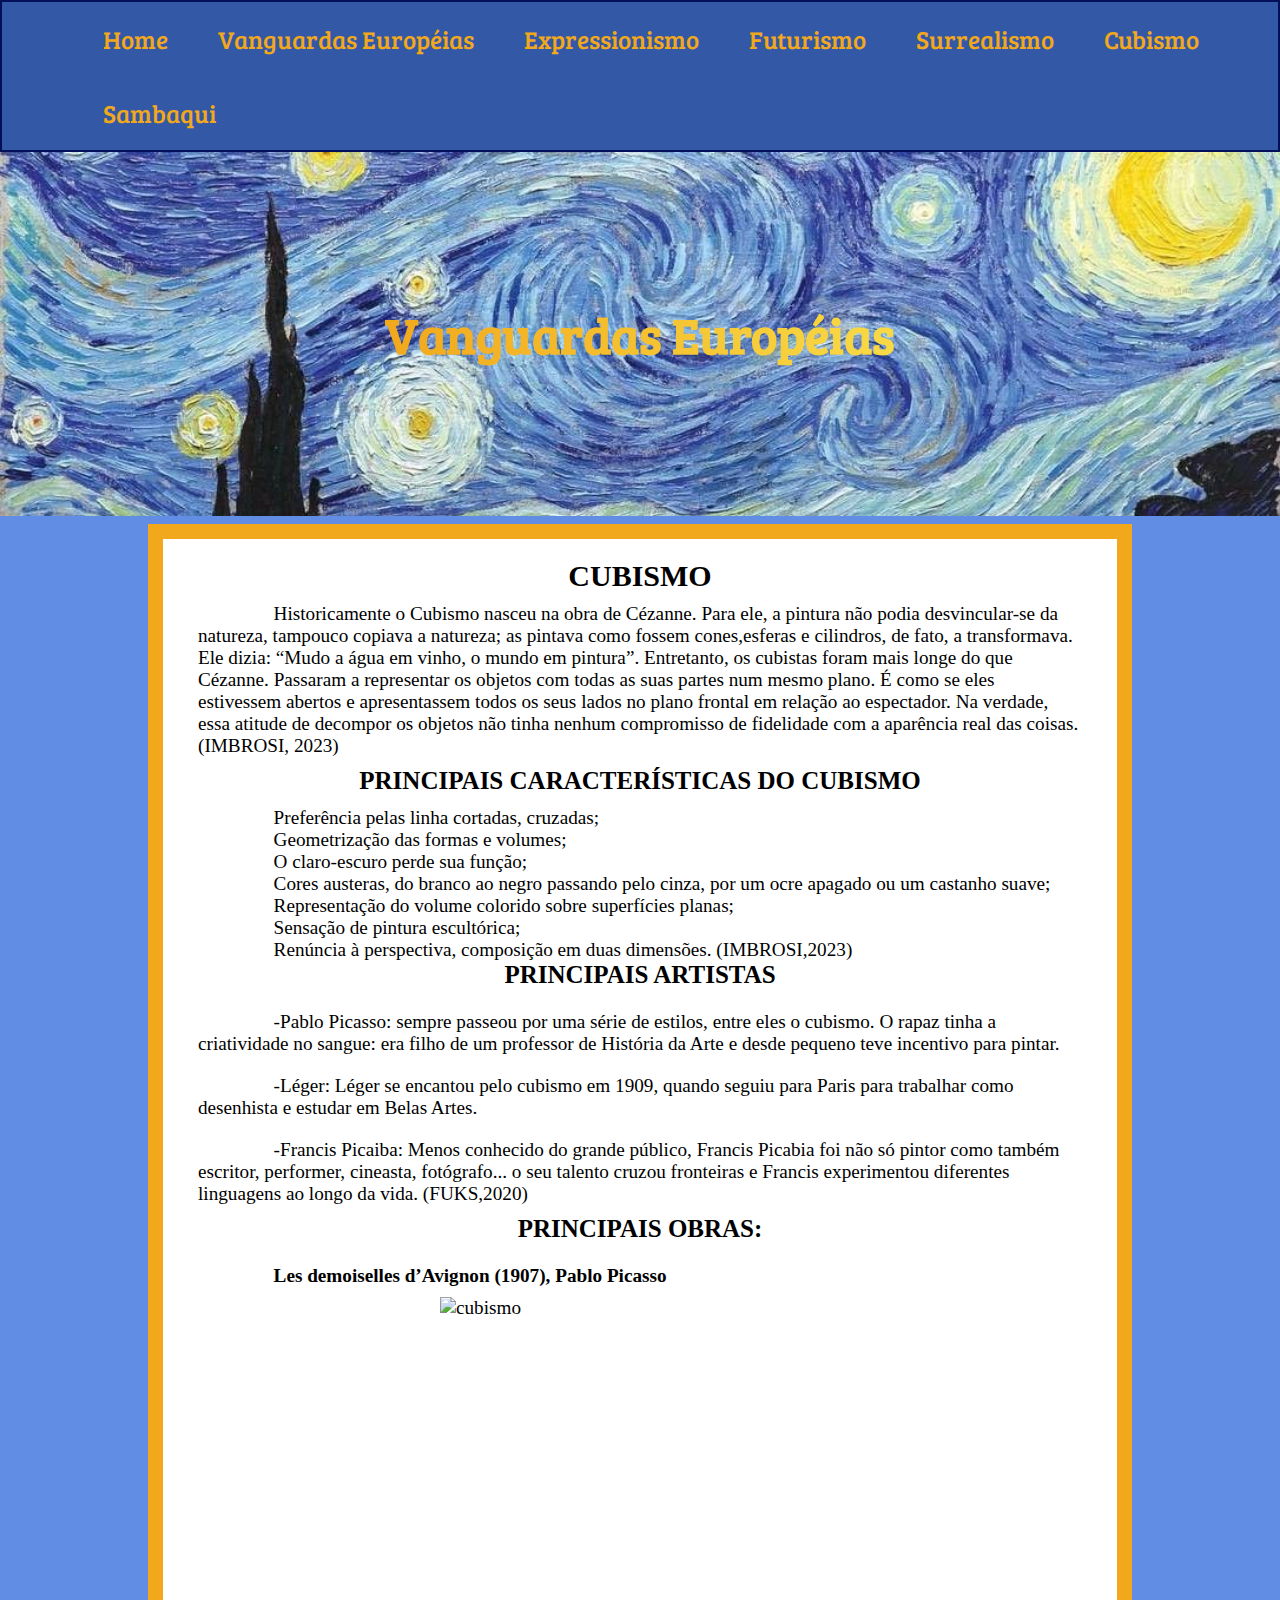
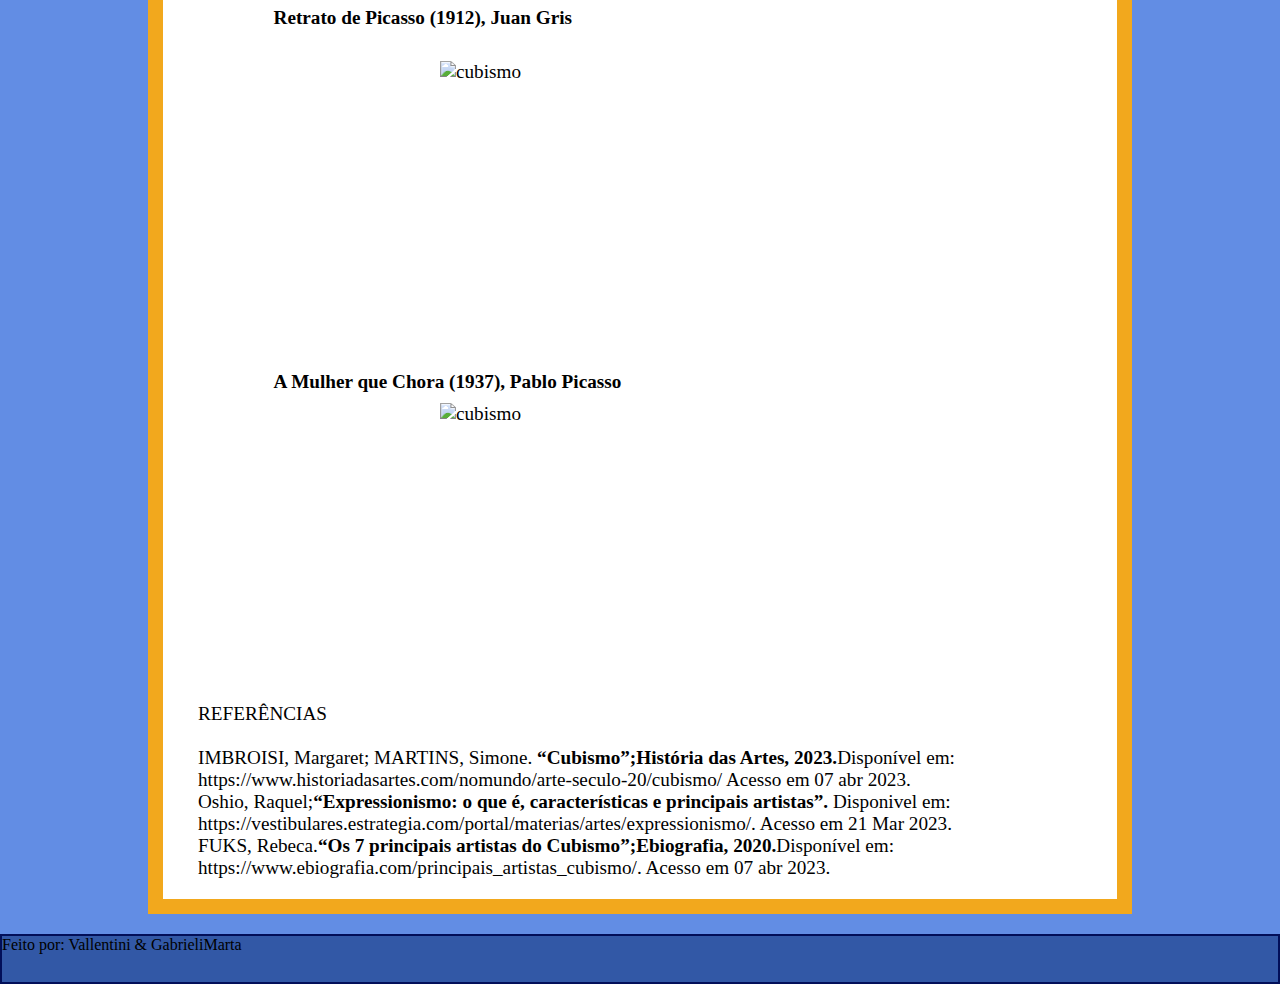
==== commit 6e9d04f8: "a" ====
--- a/Cubismo.html
+++ b/Cubismo.html
@@ -15,96 +15,95 @@
 
 <body>
   <header>
-    <div class="topnav">
-      <h1>Menu</h1>
-      <nav>
-        <div id="links-menu">
-          <ul>
-            <li><a href="index.html"> Home </a></li>
-            <li><a href="Vanguardas.html">Vanguardas Européias</a></li>
-            <li><a href="Expressionismo.html">Expressionismo</a></li>
-            <li><a href="Futurismo.html">Futurismo</a></li>
-            <li><a href="Surrealismo.html">Surrealismo</a></li>
-            <li><a href="Cubismo.html">Cubismo</a></li>
-            <li><a href="Sambaqui.html">Sambaqui</a></li>
-              </ul>
-        </div>
-        <a href="javascript:void(0);" class="icon" onclick="myFunction()">
-          <i class="fa fa-bars"></i>
-        </a>
-      </nav>
-    </div>
+    <nav>
+      <ul>
+        <li class="nav-home"><a class="nav-conteudo" href="index.html"> Home </a></li>
+        <li class="nav-home"><a class="nav-conteudo" href="Vanguardas.html">Vanguardas Européias</a></li>
+        <li class="nav-home">
+          <a class="nav-conteudo" href="Expressionismo.html">Expressionismo</a>
+        </li>
+        <li class="nav-home"><a class="nav-conteudo" href="Futurismo.html">Futurismo</a></li>
+        <li class="nav-home"><a class="nav-conteudo" href="Surrealismo.html">Surrealismo</a></li>
+        <li class="nav-home"><a class="nav-conteudo" href="Cubismo.html">Cubismo</a></li>
+        <li class="nav-home"><a class="nav-conteudo" href="Sambaqui.html">Sambaqui</a></li>
+      </ul>
+    </nav>
+  </header>
   <div class="banner">
     <section class="titulo">
-      <h1 >Vanguardas Européias</h1>
+      <h1>Vanguardas Européias</h1>
     </section>
   </div>
   <main class="conteudo">
     <section class="container">
-    <div class="cardItemText">
+      <div class="cardItemText">
 
-      <h2 class="A5">CUBISMO</h2>
+        <h2 class="A5">CUBISMO</h2>
 
-      <p class="conteudoDentro">Historicamente o Cubismo nasceu na obra de Cézanne. Para ele,
-        a pintura não podia desvincular-se da natureza, tampouco copiava a natureza; as pintava como fossem
-        cones,esferas e cilindros, de fato, a transformava. Ele dizia: “Mudo a água em vinho, o
-        mundo em pintura”. Entretanto, os cubistas foram mais longe do que Cézanne. Passaram a
-        representar os objetos com todas as suas partes num mesmo plano. É como se eles
-        estivessem abertos e apresentassem todos os seus lados no plano frontal em relação ao
-        espectador. Na verdade, essa atitude de decompor os objetos não tinha nenhum
-        compromisso de fidelidade com a aparência real das coisas. (IMBROSI, 2023) </p>
+        <p class="conteudoDentro">Historicamente o Cubismo nasceu na obra de Cézanne. Para ele,
+          a pintura não podia desvincular-se da natureza, tampouco copiava a natureza; as pintava como fossem
+          cones,esferas e cilindros, de fato, a transformava. Ele dizia: “Mudo a água em vinho, o
+          mundo em pintura”. Entretanto, os cubistas foram mais longe do que Cézanne. Passaram a
+          representar os objetos com todas as suas partes num mesmo plano. É como se eles
+          estivessem abertos e apresentassem todos os seus lados no plano frontal em relação ao
+          espectador. Na verdade, essa atitude de decompor os objetos não tinha nenhum
+          compromisso de fidelidade com a aparência real das coisas. (IMBROSI, 2023) </p>
 
-      <h3>PRINCIPAIS CARACTERÍSTICAS DO CUBISMO </h3>
+        <h3>PRINCIPAIS CARACTERÍSTICAS DO CUBISMO </h3>
 
-      <ul>
-      <li>Preferência pelas linha cortadas, cruzadas;</li>
-      <li>Geometrização das formas e volumes;</li>
-      <li>O claro-escuro perde sua função;</li>
-      <li>Cores austeras, do branco ao negro passando pelo cinza, por um ocre apagado ou um
-        castanho suave;</li>
-      <li>Representação do volume colorido sobre superfícies planas;</li>
-      <li>Sensação de pintura escultórica;</li>
-      <li>Renúncia à perspectiva, composição em duas dimensões. (IMBROSI,2023)</li>
-      </ul>
+        <ul>
+          <li>Preferência pelas linha cortadas, cruzadas;</li>
+          <li>Geometrização das formas e volumes;</li>
+          <li>O claro-escuro perde sua função;</li>
+          <li>Cores austeras, do branco ao negro passando pelo cinza, por um ocre apagado ou um
+            castanho suave;</li>
+          <li>Representação do volume colorido sobre superfícies planas;</li>
+          <li>Sensação de pintura escultórica;</li>
+          <li>Renúncia à perspectiva, composição em duas dimensões. (IMBROSI,2023)</li>
+        </ul>
 
-      <h3>PRINCIPAIS ARTISTAS</h3>
+        <h3>PRINCIPAIS ARTISTAS</h3>
 
-      <p class="conteudoDentro">-Pablo Picasso: sempre passeou por uma série de estilos, entre eles o cubismo. O
-        rapaz tinha a criatividade no sangue: era filho de um professor de História da Arte e
-        desde pequeno teve incentivo para pintar.</p>
+        <p class="conteudoDentro">-Pablo Picasso: sempre passeou por uma série de estilos, entre eles o cubismo. O
+          rapaz tinha a criatividade no sangue: era filho de um professor de História da Arte e
+          desde pequeno teve incentivo para pintar.</p>
 
-      <p class="conteudoDentro">-Léger: Léger se encantou pelo cubismo em 1909, quando seguiu para Paris para
-        trabalhar como desenhista e estudar em Belas Artes.</p>
+        <p class="conteudoDentro">-Léger: Léger se encantou pelo cubismo em 1909, quando seguiu para Paris para
+          trabalhar como desenhista e estudar em Belas Artes.</p>
 
-      <p class="conteudoDentro">-Francis Picaiba: Menos conhecido do grande público, Francis Picabia foi não só
-        pintor como também escritor, performer, cineasta, fotógrafo... o seu talento cruzou
-        fronteiras e Francis experimentou diferentes linguagens ao longo da vida.
-        (FUKS,2020)</p>
+        <p class="conteudoDentro">-Francis Picaiba: Menos conhecido do grande público, Francis Picabia foi não só
+          pintor como também escritor, performer, cineasta, fotógrafo... o seu talento cruzou
+          fronteiras e Francis experimentou diferentes linguagens ao longo da vida.
+          (FUKS,2020)</p>
 
         <h3>PRINCIPAIS OBRAS:</h3>
 
-      <p class="conteudoDentro"><b>Les demoiselles d’Avignon (1907), Pablo Picasso </b></p>
-        <img src="Imagens/VelocidadedoAutomóvel(1913).jpeg" alt="cubismo" class="imgCubismo"> 
+        <p class="conteudoDentro"><b>Les demoiselles d’Avignon (1907), Pablo Picasso </b></p>
+        <img src="Imagens/VelocidadedoAutomóvel(1913).jpeg" alt="cubismo" class="imgCardItemText">
 
         <p class="conteudoDentro"><b>Retrato de Picasso (1912), Juan Gris </b></p>
         <br>
-        <img src="Imagens/RetratodePicasso(1912),JuanGris.jpg" alt="cubismo" class="imgCubismo">
+        <img src="Imagens/RetratodePicasso(1912),JuanGris.jpg" alt="cubismo" class="imgCardItemText">
 
         <p class="conteudoDentro"><b>A Mulher que Chora (1937), Pablo Picasso </b></p>
 
-        <img src="Imagens/AMulherqueChora(1937),PabloPicasso.jpg" alt="cubismo" class="imgCubismo">
+        <img src="Imagens/AMulherqueChora(1937),PabloPicasso.jpg" alt="cubismo" class="imgCardItemText">
 
-      <p class="titulo" style="padding-left: 0;">REFERÊNCIAS</p>
-      <br>
-      <p class="referencia">IMBROISI, Margaret; MARTINS, Simone.<strong> “Cubismo”;História das Artes, 2023.</strong>Disponível em: https://www.historiadasartes.com/nomundo/arte-seculo-20/cubismo/
-      Acesso em 07 abr 2023.
-      </p>
-      <p class="referencia">Oshio, Raquel;<strong>“Expressionismo: o que é, características e principais artistas”.
-        </strong>Disponivel em: https://vestibulares.estrategia.com/portal/materias/artes/expressionismo/. Acesso em 21 Mar 2023.</p>
-      <p class="referencia">FUKS, Rebeca.<strong>“Os 7 principais artistas do Cubismo”;Ebiografia, 2020.</strong>Disponível em: https://www.ebiografia.com/principais_artistas_cubismo/. Acesso em 07 abr 2023. </p>
-    </div>
+        <p class="titulo" style="padding-left: 0;">REFERÊNCIAS</p>
+        <br>
+        <p class="referencia">IMBROISI, Margaret; MARTINS, Simone.<strong> “Cubismo”;História das Artes,
+            2023.</strong>Disponível em: https://www.historiadasartes.com/nomundo/arte-seculo-20/cubismo/
+          Acesso em 07 abr 2023.
+        </p>
+        <p class="referencia">Oshio, Raquel;<strong>“Expressionismo: o que é, características e principais artistas”.
+          </strong>Disponivel em: https://vestibulares.estrategia.com/portal/materias/artes/expressionismo/. Acesso em
+          21 Mar 2023.</p>
+        <p class="referencia">FUKS, Rebeca.<strong>“Os 7 principais artistas do Cubismo”;Ebiografia,
+            2020.</strong>Disponível em: https://www.ebiografia.com/principais_artistas_cubismo/. Acesso em 07 abr 2023.
+        </p>
+      </div>
     </section>
-  </main> 
+  </main>
   <footer class="footer">
     <p>Feito por:
       Vallentini & GabrieliMarta
@@ -112,4 +111,4 @@
   </footer>
 </body>
 
-</html>
+</html>--- a/style.css
+++ b/style.css
@@ -61,9 +61,10 @@
 body {
     background-color: #628de4;
 }
+
 .grid {
     display: grid;
-    grid-template-columns: 3% 1fr;
+    grid-template-columns: 1fr 1fr;
     grid-template-rows: 10vh 80vh 10vh;
     grid-template-areas: "h h"
         "m m"
@@ -86,106 +87,17 @@
     border-color: #020F59;
     border-width: 2px;
     border-style: solid;
-
-}
-header {
-    grid-area: h;
-    background-color: var(--cor-fundo3);
     width: 100%;
-    padding: 0;
-    margin: auto;
-    background-color: var(--cor-verde);
-    color: var(--cor-amarela);
-    display: inline;
-}
-
-.topnav {
-    overflow: hidden;
-    background-color: var(--cor-verdeEscuro);
-    position: relative;
-    height: 100%;
-    text-align: center;
-}
-
-.topnav #links-menu {
-    display: none;
-}
-
-header h1 {
-    color: rgb(242 168 29);
-    padding: 14px 16px;
-    text-decoration: none;
-    font-size: 25px;
-    display: block;
-    font-family: 'Bree Serif', serif;
-}
-
-.topnav {
-    overflow: hidden;
-    background-color: #3258A6;
-    position: relative;
-    box-shadow: #2E7366 20;
-    font-family: 'Titan One', sans-serif;
-}
-
-.topnav #links-menu {
-    display: none;
-}
-
-.tudo-menu h1 {
-    color: white;
-    padding: 14px 16px;
-    text-decoration: none;
-    font-size: 25px;
-    display: block;
-}
-
-.topnav a {
-    color: rgb(242 168 29);
-    padding: 14px 16px;
-    text-decoration: none;
-    font-size: 25px;
-    display: block;
-    transition: 0.4s;
-    font-family: 'Bree Serif', serif;
-
-}
-.fa{
-    display: inline-block;
-    font: normal normal normal 14px/1 FontAwesome;
-    font-size: inherit;
-    text-rendering: auto;
-    -webkit-font-smoothing: antialiased;
-    -moz-osx-font-smoothing: grayscale;
-}
-.topnav a.icon {
-    background: #3258A6;
-    display: block;
-    position: absolute;
-    right: 0;
-    top: 0;
-    transition: 0.4s;
-}
-
-.topnav a.icon :hover {
-    background-color: #ddd;
-    color: #ddd;
-    transition: 0.4s;
-}
-
-.topnav a:hover {
-    background-color: #ddd;
-    color: #3258A6;
-}
-
-/*
+
+}
+
 .nav-home {
     float: left;
 }
 
 .nav-home .nav-conteudo {
     font-family: 'Bree Serif', serif;
-    font-size: 10%;
+    font-size: 25px;
     display: flex;
     color: rgb(242 168 29);
     text-align: center;
@@ -199,10 +111,10 @@
     transform: scale(1.1);
 
 }
-*/
+
 
 .banner {
-    padding: 100px 300px 100px;
+    padding: 10% 20% 10%;
     display: flex;
     place-content: center;
     background-image: url(Imagens/NoiteEstrelada.png);
@@ -226,9 +138,21 @@
     font-size: 30px;
     text-align: center;
     font-family: 'ADLaM Display', cursive;
-
-
-}
+}
+
+:root {
+    --gradiente: linear-gradient(to right, rgb(242 168 29), rgb(248 218 69));
+}
+
+.container {
+    max-width: 1230px;
+    margin: auto;
+    display: grid;
+    grid-template-areas: "main";
+    width: 100%;
+}
+
+
 
 h3 {
     text-align: center;
@@ -241,7 +165,7 @@
 
 .img {
     width: 400px;
-    height: 355px;
+    height: 350px;
     padding-left: 0;
     border-radius: 10px;
     margin-top: 50px;
@@ -254,21 +178,19 @@
     --gradiente: linear-gradient(to right, rgb(242 168 29), rgb(248 218 69));
 }
 
-.container {
-    max-width: 1230px;
-    margin: auto;
-    display: grid;
-    grid-template-areas: "main";
-    width: 100%;
-}
 
 .containerIndex {
     margin: auto;
-    display: grid;
-    grid-template-columns: 1fr 1fr 1fr;
-    grid-template-rows: 1fr 1fr;
-    padding-left: 170px;
-}
+    /* display: grid;
+   grid-template-columns: 1fr 1fr 1fr;
+    grid-template-areas: "main";*/
+    display: flex;
+    flex-wrap: wrap;
+    justify-content: center;
+    width: 80%;
+    margin-bottom: 5%;
+}
+
 
 .nav-conteudo:hover {
     color: black;
@@ -276,35 +198,29 @@
 }
 
 .card-item {
-    margin-top: 8px;
-    width: 70%;
-    height: 70%;
+    width: 50%;
+    height: 50%;
     border-radius: 5px;
     transition: transform .2s;
-    padding-right: 20%;
-    padding-bottom: 50px;
+    margin: 2% 2%;
 }
 
 
 .cardItemText {
-    font-size: 20px;
+    font-size: 120%;
     margin-left: 10%;
     background-color: #ffffff;
     width: 80%;
-    border-color: rgb(242 168 29);
-    border-width: 15px;
-    border-style: solid;
+    border: rgb(242 168 29) solid 15px;
     display: inline-block;
     margin-top: 8px;
     padding: 20px 35px;
 }
 
-.imgSambaqui {
+.imgCardItemText {
     width: 400px;
     height: 300px;
-    margin-left: 200px;
-    margin-top: 8px;
-    max-width: 1230px;
+    margin: auto;
     display: grid;
     grid-template-areas: "main";
     flex-direction: row;
@@ -317,29 +233,6 @@
     padding-left: 0;
     margin-top: 2px;
 
-}
-
-.imgSurrealismo {
-    width: 500px;
-    height: 300px;
-    margin-top: 8px;
-    margin-top: 8px;
-    padding-left: 250px;
-}
-
-.imgExpressionismo {
-    width: 500px;
-    height: 300px;
-    margin-top: 10px;
-    margin-top: 10px;
-    padding-left: 250px;
-}
-
-.imgCubismo {
-    width: 400px;
-    height: 300px;
-    margin-left: 200px;
-    margin-top: 8px;
 }
 
 .card-item:hover {
@@ -382,7 +275,7 @@
     margin-top: 20px;
 
 }
-
+/*
 @media (max-width: 1680px) {
     * {
         margin: 0;
@@ -393,78 +286,6 @@
         box-sizing: border-box;
     }
 
-    nav {
-        list-style-type: none;
-        margin: 0;
-        padding: 0;
-        overflow: hidden;
-        background-color: #3258A6;
-        border-color: #020F59;
-        border-width: 2px;
-        border-style: solid;
-
-    }
-
-    .nav-home {
-        float: left;
-    }
-
-    .nav-home .nav-conteudo {
-        font-family: 'Bree Serif', serif;
-        font-size: 25px;
-        display: block;
-        color: rgb(242 168 29);
-        text-align: center;
-        padding: 20px 25px;
-        text-decoration: none;
-        transition: transform .2s;
-    }
-
-    .nav-home .nav-conteudo:hover {
-        background-color: #F2EEAC;
-        transform: scale(1.1);
-
-    }
-
-
-    .banner {
-        padding: 100px 300px 100px;
-        display: grid;
-        place-content: center;
-        background-image: url(Imagens/NoiteEstrelada.png);
-        background-size: 103%;
-    }
-
-    h1 {
-        font-size: 70px;
-        width: 105%;
-        padding: 20px 0;
-        display: flex;
-        background-image: var(--gradiente);
-        background-clip: text;
-        -webkit-background-clip: text;
-        font-family: 'Bree Serif', serif;
-        color: transparent;
-    }
-
-    h2 {
-        color: #000;
-        font-size: 30px;
-        text-align: center;
-        font-family: 'ADLaM Display', cursive;
-
-
-    }
-
-    h3 {
-        text-align: center;
-        font-size: 25px;
-        font-family: 'DM Serif Display', serif;
-        font-family: 'Ultra', serif;
-        color: #000;
-        padding-bottom: 12px;
-    }
-
     .img {
         width: 400px;
         height: 355px;
@@ -472,776 +293,77 @@
         border-radius: 10px;
         margin-top: 50px;
         padding-right: 20px;
-
-
-    }
-
-    :root {
-        --gradiente: linear-gradient(to right, rgb(242 168 29), rgb(248 218 69));
-    }
-
-    .container {
-        max-width: 1230px;
-        margin: auto;
-        display: grid;
-        grid-template-areas: "main";
-        width: 100%;
-    }
-
-    .containerIndex {
-        margin: auto;
-        display: grid;
-        grid-template-columns: 1fr 1fr 1fr;
-        grid-template-rows: 1fr 1fr;
-        padding-left: 170px;
-    }
-
-    .nav-conteudo:hover {
-        color: black;
-        transition: 0.8s;
-    }
-
-    .card-item {
-        margin-top: 8px;
-        width: 400px;
-        height: 400px;
-        border-radius: 5px;
-        transition: transform .2s;
-        padding-right: 20px;
-        padding-bottom: 50px;
-    }
-
-    .cardItemCubismo {
-        font-size: 20px;
-        margin-left: 150px;
-        background-color: #ffffff;
-        width: 1000px;
-        border-color: rgb(242 168 29);
-        border-width: 15px;
-        border-style: solid;
-        display: inline-block;
-        padding: 20px 35px;
-        margin-top: 8px;
-    }
-
-    .cardItemExpressionismo {
-        margin-top: 8px;
-        font-size: 20px;
-        margin-left: 150px;
-        background-color: #ffffff;
-        width: 1000px;
-        border-color: rgb(242 168 29);
-        border-width: 15px;
-        border-style: solid;
-        display: inline-block;
-        padding: 20px 35px;
-    }
-
-    .cardItemFuturismo {
-        font-size: 20px;
-        margin-left: 150px;
-        background-color: #ffffff;
-        width: 1000px;
-        border-color: rgb(242 168 29);
-        border-width: 15px;
-        border-style: solid;
-        display: inline-block;
-        padding: 20px 35px;
-        padding-top: 10px;
-        margin-top: 8px;
-    }
-
-    .cardItemSurrealismo {
-        font-size: 20px;
-        margin-left: 150px;
-        background-color: #ffffff;
-        width: 1000px;
-        border-color: rgb(242 168 29);
-        border-width: 15px;
-        border-style: solid;
-        display: inline-block;
-        padding: 20px 35px;
-        margin-top: 8px;
-    }
-
-    .cardItemVanguardas {
-        font-size: 20px;
-        margin-left: 150px;
-        background-color: #ffffff;
-        width: 1000px;
-        border-color: rgb(242 168 29);
-        border-width: 15px;
-        border-style: solid;
-        display: inline-block;
-        margin-top: 8px;
-        padding: 20px 35px;
-    }
-
-    .cardItemSambaqui {
-        font-size: 20px;
-        margin-left: 15%;
-        background-color: #ffffff;
-        width: 1000px;
-        border-color: rgb(242 168 29);
-        border-width: 15px;
-        border-style: solid;
-        display: inline-block;
-        padding: 20px 35px;
-        margin-top: 8px;
-    }
-
-    .imgSambaqui {
-        width: 400px;
-        height: 300px;
-        margin-left: 200px;
-        margin-top: 8px;
-        max-width: 1230px;
-        display: grid;
-        grid-template-areas: "main";
-        flex-direction: row;
-        justify-content: center;
-        align-items: center;
-    }
-
-    .imgSurrealismo {
-        width: 500px;
-        height: 300px;
-        margin-top: 8px;
-        margin-top: 8px;
-        padding-left: 250px;
-    }
-
-    .imgExpressionismo {
-        width: 500px;
-        height: 300px;
-        margin-top: 10px;
-        margin-top: 10px;
-        padding-left: 250px;
-    }
-
-    .imgCubismo {
-        width: 400px;
-        height: 300px;
-        margin-left: 200px;
-        margin-top: 8px;
-    }
-
-    .card-item:hover {
-        transform: scale(1.1);
-
-    }
-
-    .conteudoDentro {
-        text-indent: 2cm;
-        padding-bottom: 10px;
-        padding-top: 10px;
-    }
-
-    ul {
-        padding-left: 2cm;
-    }
-
-    .containerVan {
-        max-width: 1230px;
-        display: grid;
-        grid-template-areas: "main";
-        margin-top: 20px;
-        width: 100%;
-        flex-direction: row;
-        justify-content: center;
-        align-items: center;
-    }
-
-    .footer {
-        margin-top: 10px;
-        left: 0;
-        bottom: 0;
-        list-style-type: none;
-        height: 50px;
-        overflow: hidden;
-        background-color: #3258A6;
-        border-color: #020F59;
-        border-width: 2px;
-        border-style: solid;
-        margin-top: 20px;
-
-    }
-}
-
-
-
-
-@media (max-width: 980px) {
-    * {
-        margin: 0;
-        padding: 0;
-        border: none;
-        list-style: none;
-        text-decoration: none;
-        box-sizing: border-box;
-    }
-
-    nav {
-        list-style-type: none;
-        margin: 0;
-        padding: 0;
-        overflow: hidden;
-        background-color: #3258A6;
-        border-color: #020F59;
-        border-width: 2px;
-        border-style: solid;
-
-    }
-
+    }
+        .card-item {
+            margin-top: 8px;
+            width: 400px;
+            height: 400px;
+            border-radius: 5px;
+            transition: transform .2s;
+            padding-right: 20px;
+            padding-bottom: 50px;
+        }
+
+    }
+
+
+
+
+    @media (max-width: 980px) {
+        * {
+            margin: 0;
+            padding: 0;
+            border: none;
+            list-style: none;
+            text-decoration: none;
+            box-sizing: border-box;
+        }
+
+        .img {
+            width: 400px;
+            height: 355px;
+            padding-left: 0;
+            border-radius: 10px;
+            margin: auto;
+
+        }
+
+        .containerIndex {
+            margin: auto;
+            display: grid;
+            grid-template-columns: 1fr 1fr;
+            grid-template-rows: 1fr 1fr 1fr;
+            padding: 25px;
+        }
+
+        .card-item {
+            margin-top: 8px;
+            width: 400px;
+            height: 400px;
+            border-radius: 5px;
+            transition: transform .2s;
+            padding-right: 20px;
+            padding-bottom: 50px;
+        }
+
+    }
+*/
+@media (max-width: 600px) {
     .nav-home {
-        float: left;
-    }
-
+        float: none;
+        text-align: center;
+    }
     .nav-home .nav-conteudo {
         font-family: 'Bree Serif', serif;
         font-size: 25px;
         display: block;
         color: rgb(242 168 29);
         text-align: center;
-        padding: 20px 25px;
+        /*padding: 20px 25px;*/
         text-decoration: none;
         transition: transform .2s;
     }
-
-    .nav-home .nav-conteudo:hover {
-        background-color: #F2EEAC;
-        transform: scale(1.1);
-
-    }
-
-
-    .banner {
-        padding: 100px 300px 100px;
-        display: grid;
-        place-content: center;
-        background-image: url(Imagens/NoiteEstrelada.png);
-        background-size: 103%;
-    }
-
-    h1 {
-        font-size: 70px;
-        width: 105%;
-        padding: 20px 0;
-        display: flex;
-        background-image: var(--gradiente);
-        background-clip: text;
-        -webkit-background-clip: text;
-        font-family: 'Bree Serif', serif;
-        color: transparent;
-    }
-
-    h2 {
-        color: #000;
-        font-size: 30px;
-        text-align: center;
-        font-family: 'ADLaM Display', cursive;
-
-
-    }
-
-    h3 {
-        text-align: center;
-        font-size: 25px;
-        font-family: 'DM Serif Display', serif;
-        font-family: 'Ultra', serif;
-        color: #000;
-        padding-bottom: 12px;
-    }
-
-    .img {
-        width: 400px;
-        height: 355px;
-        padding-left: 0;
-        border-radius: 10px;
-        margin-top: 50px;
-        padding-right: 20px;
-
-
-    }
-
-    :root {
-        --gradiente: linear-gradient(to right, rgb(242 168 29), rgb(248 218 69));
-    }
-
-    .container {
-        max-width: 1230px;
-        margin: auto;
-        display: grid;
-        grid-template-areas: "main";
-        width: 100%;
-    }
-
-    .containerIndex {
-        margin: auto;
-        display: grid;
-        grid-template-columns: 1fr 1fr 1fr;
-        grid-template-rows: 1fr 1fr;
-        padding-left: 170px;
-    }
-
-    .nav-conteudo:hover {
-        color: black;
-        transition: 0.8s;
-    }
-
-    .card-item {
-        margin-top: 8px;
-        width: 400px;
-        height: 400px;
-        border-radius: 5px;
-        transition: transform .2s;
-        padding-right: 20px;
-        padding-bottom: 50px;
-    }
-
-    .cardItemCubismo {
-        font-size: 20px;
-        margin-left: 150px;
-        background-color: #ffffff;
-        width: 1000px;
-        border-color: rgb(242 168 29);
-        border-width: 15px;
-        border-style: solid;
-        display: inline-block;
-        padding: 20px 35px;
-        margin-top: 8px;
-    }
-
-    .cardItemExpressionismo {
-        margin-top: 8px;
-        font-size: 20px;
-        margin-left: 150px;
-        background-color: #ffffff;
-        width: 1000px;
-        border-color: rgb(242 168 29);
-        border-width: 15px;
-        border-style: solid;
-        display: inline-block;
-        padding: 20px 35px;
-    }
-
-    .cardItemFuturismo {
-        font-size: 20px;
-        margin-left: 150px;
-        background-color: #ffffff;
-        width: 1000px;
-        border-color: rgb(242 168 29);
-        border-width: 15px;
-        border-style: solid;
-        display: inline-block;
-        padding: 20px 35px;
-        padding-top: 10px;
-        margin-top: 8px;
-    }
-
-    .cardItemSurrealismo {
-        font-size: 20px;
-        margin-left: 150px;
-        background-color: #ffffff;
-        width: 1000px;
-        border-color: rgb(242 168 29);
-        border-width: 15px;
-        border-style: solid;
-        display: inline-block;
-        padding: 20px 35px;
-        margin-top: 8px;
-    }
-
-    .cardItemVanguardas {
-        font-size: 20px;
-        margin-left: 150px;
-        background-color: #ffffff;
-        width: 1000px;
-        border-color: rgb(242 168 29);
-        border-width: 15px;
-        border-style: solid;
-        display: inline-block;
-        margin-top: 8px;
-        padding: 20px 35px;
-    }
-
-    .cardItemSambaqui {
-        font-size: 20px;
-        margin-left: 15%;
-        background-color: #ffffff;
-        width: 1000px;
-        border-color: rgb(242 168 29);
-        border-width: 15px;
-        border-style: solid;
-        display: inline-block;
-        padding: 20px 35px;
-        margin-top: 8px;
-    }
-
-    .imgSambaqui {
-        width: 400px;
-        height: 300px;
-        margin-left: 200px;
-        margin-top: 8px;
-        max-width: 1230px;
-        display: grid;
-        grid-template-areas: "main";
-        flex-direction: row;
-        justify-content: center;
-        align-items: center;
-    }
-
-    .imgSurrealismo {
-        width: 500px;
-        height: 300px;
-        margin-top: 8px;
-        margin-top: 8px;
-        padding-left: 250px;
-    }
-
-    .imgExpressionismo {
-        width: 500px;
-        height: 300px;
-        margin-top: 10px;
-        margin-top: 10px;
-        padding-left: 250px;
-    }
-
-    .imgCubismo {
-        width: 400px;
-        height: 300px;
-        margin-left: 200px;
-        margin-top: 8px;
-    }
-
-    .card-item:hover {
-        transform: scale(1.1);
-
-    }
-
-    .conteudoDentro {
-        text-indent: 2cm;
-        padding-bottom: 10px;
-        padding-top: 10px;
-    }
-
-    ul {
-        padding-left: 2cm;
-    }
-
-    .containerVan {
-        max-width: 1230px;
-        display: grid;
-        grid-template-areas: "main";
-        margin-top: 20px;
-        width: 100%;
-        flex-direction: row;
-        justify-content: center;
-        align-items: center;
-    }
-
-    .footer {
-        margin-top: 10px;
-        left: 0;
-        bottom: 0;
-        list-style-type: none;
-        height: 50px;
-        overflow: hidden;
-        background-color: #3258A6;
-        border-color: #020F59;
-        border-width: 2px;
-        border-style: solid;
-        margin-top: 20px;
-
-    }
-
-}
-
-
-
-@media (max-width: 736px) {
-    * {
-        margin: 0;
+    nav ul {
         padding: 0;
-        border: none;
-        list-style: none;
-        text-decoration: none;
-        box-sizing: border-box;
-    }
-
-    nav {
-        list-style-type: none;
-        margin: 0;
-        padding: 0;
-        overflow: hidden;
-        background-color: #3258A6;
-        border-color: #020F59;
-        border-width: 2px;
-        border-style: solid;
-
-    }
-
-    .nav-home {
-        float: left;
-    }
-
-    .nav-home .nav-conteudo {
-        font-family: 'Bree Serif', serif;
-        font-size: 25px;
-        display: block;
-        color: rgb(242 168 29);
-        text-align: center;
-        padding: 20px 25px;
-        text-decoration: none;
-        transition: transform .2s;
-    }
-
-    .nav-home .nav-conteudo:hover {
-        background-color: #F2EEAC;
-        transform: scale(1.1);
-
-    }
-
-
-    .banner {
-        padding: 100px 300px 100px;
-        display: grid;
-        place-content: center;
-        background-image: url(Imagens/NoiteEstrelada.png);
-        background-size: 103%;
-    }
-
-    h1 {
-        font-size: 70px;
-        width: 105%;
-        padding: 20px 0;
-        display: flex;
-        background-image: var(--gradiente);
-        background-clip: text;
-        -webkit-background-clip: text;
-        font-family: 'Bree Serif', serif;
-        color: transparent;
-    }
-
-    h2 {
-        color: #000;
-        font-size: 30px;
-        text-align: center;
-        font-family: 'ADLaM Display', cursive;
-
-
-    }
-
-    h3 {
-        text-align: center;
-        font-size: 25px;
-        font-family: 'DM Serif Display', serif;
-        font-family: 'Ultra', serif;
-        color: #000;
-        padding-bottom: 12px;
-    }
-
-    .img {
-        width: 400px;
-        height: 355px;
-        padding-left: 0;
-        border-radius: 10px;
-        margin-top: 50px;
-        padding-right: 20px;
-
-
-    }
-
-    :root {
-        --gradiente: linear-gradient(to right, rgb(242 168 29), rgb(248 218 69));
-    }
-
-    .container {
-        max-width: 1230px;
-        margin: auto;
-        display: grid;
-        grid-template-areas: "main";
-        width: 100%;
-    }
-
-    .containerIndex {
-        margin: auto;
-        display: grid;
-        grid-template-columns: 1fr 1fr 1fr;
-        grid-template-rows: 1fr 1fr;
-        padding-left: 170px;
-    }
-
-    .nav-conteudo:hover {
-        color: black;
-        transition: 0.8s;
-    }
-
-    .card-item {
-        margin-top: 8px;
-        width: 400px;
-        height: 400px;
-        border-radius: 5px;
-        transition: transform .2s;
-        padding-right: 20px;
-        padding-bottom: 50px;
-    }
-
-    .cardItemCubismo {
-        font-size: 20px;
-        margin-left: 150px;
-        background-color: #ffffff;
-        width: 1000px;
-        border-color: rgb(242 168 29);
-        border-width: 15px;
-        border-style: solid;
-        display: inline-block;
-        padding: 20px 35px;
-        margin-top: 8px;
-    }
-
-    .cardItemExpressionismo {
-        margin-top: 8px;
-        font-size: 20px;
-        margin-left: 150px;
-        background-color: #ffffff;
-        width: 1000px;
-        border-color: rgb(242 168 29);
-        border-width: 15px;
-        border-style: solid;
-        display: inline-block;
-        padding: 20px 35px;
-    }
-
-    .cardItemFuturismo {
-        font-size: 20px;
-        margin-left: 150px;
-        background-color: #ffffff;
-        width: 1000px;
-        border-color: rgb(242 168 29);
-        border-width: 15px;
-        border-style: solid;
-        display: inline-block;
-        padding: 20px 35px;
-        padding-top: 10px;
-        margin-top: 8px;
-    }
-
-    .cardItemSurrealismo {
-        font-size: 20px;
-        margin-left: 150px;
-        background-color: #ffffff;
-        width: 1000px;
-        border-color: rgb(242 168 29);
-        border-width: 15px;
-        border-style: solid;
-        display: inline-block;
-        padding: 20px 35px;
-        margin-top: 8px;
-    }
-
-    .cardItemVanguardas {
-        font-size: 20px;
-        margin-left: 150px;
-        background-color: #ffffff;
-        width: 1000px;
-        border-color: rgb(242 168 29);
-        border-width: 15px;
-        border-style: solid;
-        display: inline-block;
-        margin-top: 8px;
-        padding: 20px 35px;
-    }
-
-    .cardItemSambaqui {
-        font-size: 20px;
-        margin-left: 15%;
-        background-color: #ffffff;
-        width: 1000px;
-        border-color: rgb(242 168 29);
-        border-width: 15px;
-        border-style: solid;
-        display: inline-block;
-        padding: 20px 35px;
-        margin-top: 8px;
-    }
-
-    .imgSambaqui {
-        width: 400px;
-        height: 300px;
-        margin-left: 200px;
-        margin-top: 8px;
-        max-width: 1230px;
-        display: grid;
-        grid-template-areas: "main";
-        flex-direction: row;
-        justify-content: center;
-        align-items: center;
-    }
-
-    .imgSurrealismo {
-        width: 500px;
-        height: 300px;
-        margin-top: 8px;
-        margin-top: 8px;
-        padding-left: 250px;
-    }
-
-    .imgExpressionismo {
-        width: 500px;
-        height: 300px;
-        margin-top: 10px;
-        margin-top: 10px;
-        padding-left: 250px;
-    }
-
-    .imgCubismo {
-        width: 400px;
-        height: 300px;
-        margin-left: 200px;
-        margin-top: 8px;
-    }
-
-    .card-item:hover {
-        transform: scale(1.1);
-
-    }
-
-    .conteudoDentro {
-        text-indent: 2cm;
-        padding-bottom: 10px;
-        padding-top: 10px;
-    }
-
-    ul {
-        padding-left: 2cm;
-    }
-
-    .containerVan {
-        max-width: 1230px;
-        display: grid;
-        grid-template-areas: "main";
-        margin-top: 20px;
-        width: 100%;
-        flex-direction: row;
-        justify-content: center;
-        align-items: center;
-    }
-
-    .footer {
-        margin-top: 10px;
-        left: 0;
-        bottom: 0;
-        list-style-type: none;
-        height: 50px;
-        overflow: hidden;
-        background-color: #3258A6;
-        border-color: #020F59;
-        border-width: 2px;
-        border-style: solid;
-        margin-top: 20px;
-
-    }
-
-
+    }
 }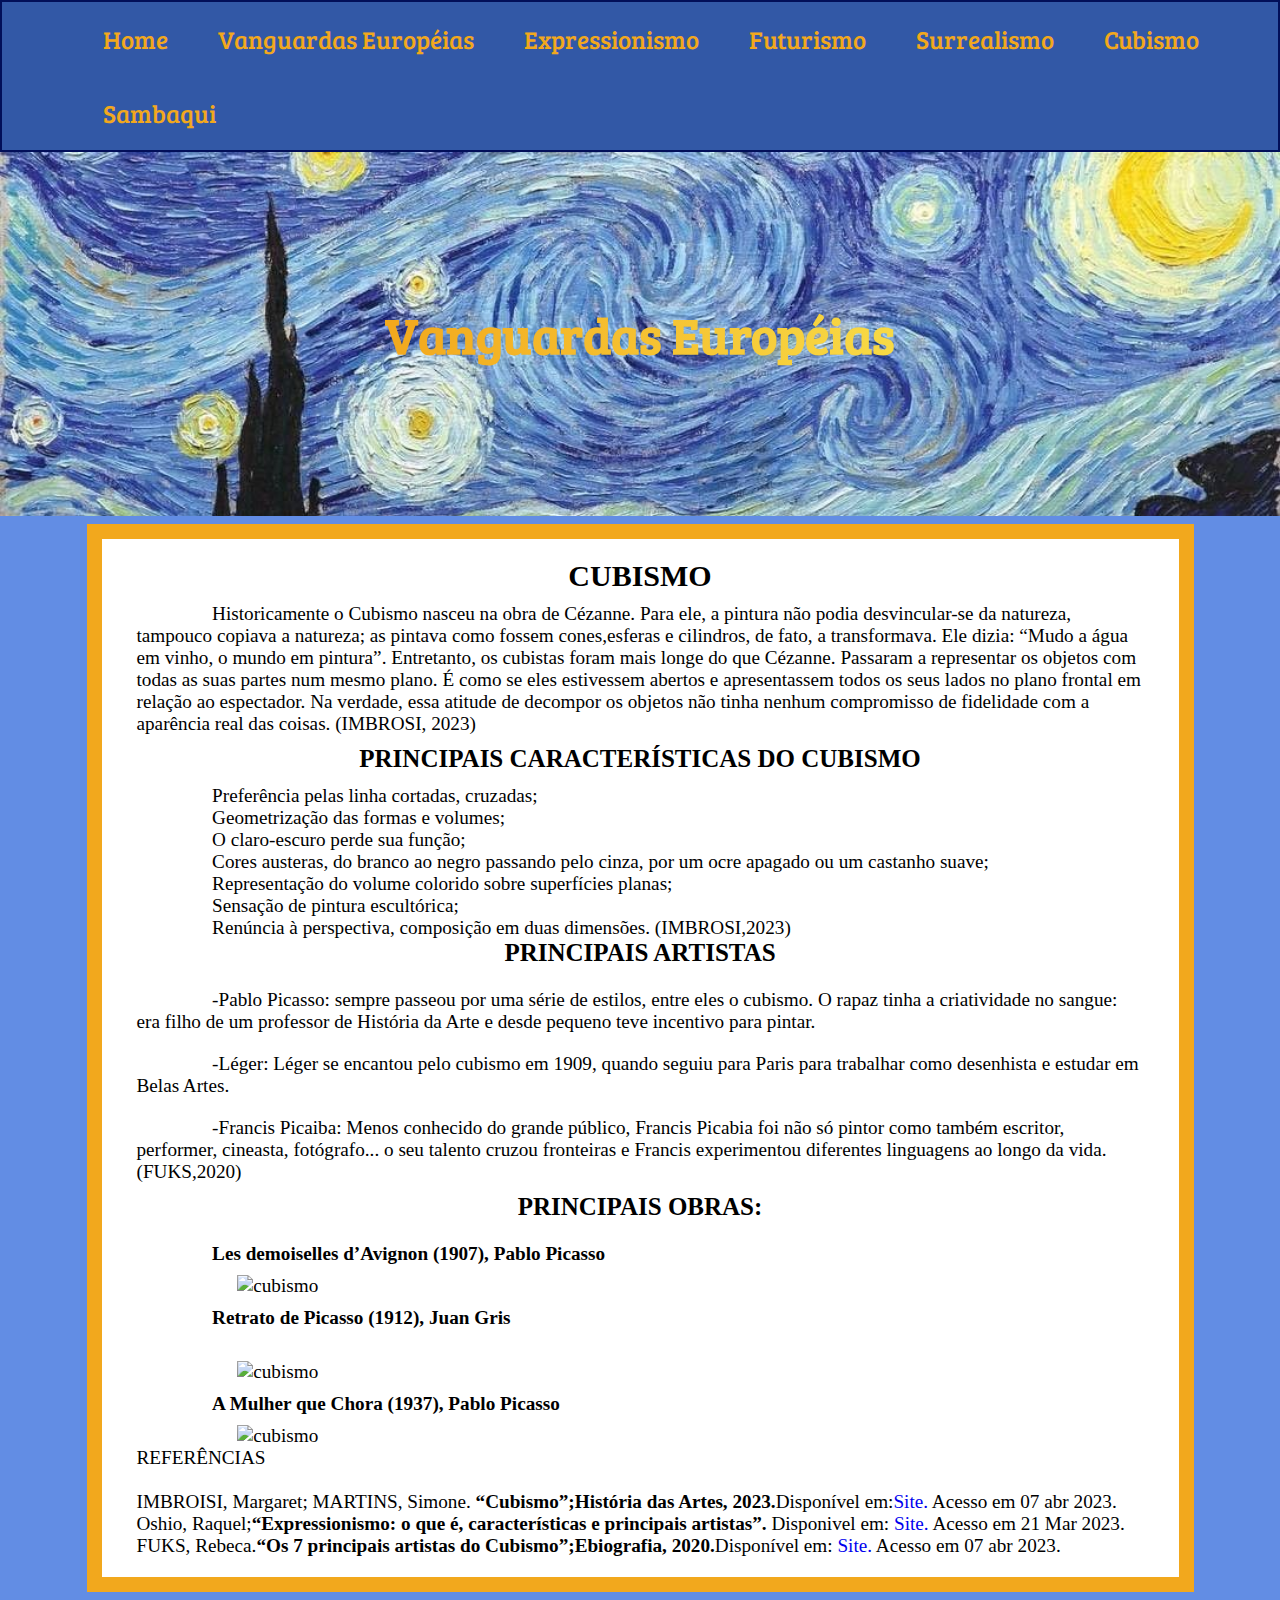
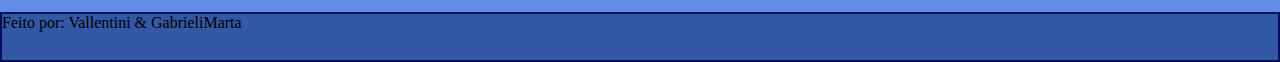
==== commit 570d4bc7: "acabado" ====
--- a/Cubismo.html
+++ b/Cubismo.html
@@ -92,14 +92,13 @@
         <p class="titulo" style="padding-left: 0;">REFERÊNCIAS</p>
         <br>
         <p class="referencia">IMBROISI, Margaret; MARTINS, Simone.<strong> “Cubismo”;História das Artes,
-            2023.</strong>Disponível em: https://www.historiadasartes.com/nomundo/arte-seculo-20/cubismo/
-          Acesso em 07 abr 2023.
+            2023.</strong>Disponível em:<a href="https://www.historiadasartes.com/nomundo/arte-seculo-20/cubismo/">Site.</a> Acesso em 07 abr 2023.
         </p>
         <p class="referencia">Oshio, Raquel;<strong>“Expressionismo: o que é, características e principais artistas”.
-          </strong>Disponivel em: https://vestibulares.estrategia.com/portal/materias/artes/expressionismo/. Acesso em
+          </strong>Disponivel em: <a href="https://vestibulares.estrategia.com/portal/materias/artes/expressionismo/.">Site.</a> Acesso em
           21 Mar 2023.</p>
         <p class="referencia">FUKS, Rebeca.<strong>“Os 7 principais artistas do Cubismo”;Ebiografia,
-            2020.</strong>Disponível em: https://www.ebiografia.com/principais_artistas_cubismo/. Acesso em 07 abr 2023.
+            2020.</strong>Disponível em: <a href="https://www.ebiografia.com/principais_artistas_cubismo/.">Site.</a> Acesso em 07 abr 2023.
         </p>
       </div>
     </section>
--- a/style.css
+++ b/style.css
@@ -164,8 +164,8 @@
 }
 
 .img {
-    width: 400px;
-    height: 350px;
+    width: 300px;
+    height: 300px;
     padding-left: 0;
     border-radius: 10px;
     margin-top: 50px;
@@ -208,9 +208,9 @@
 
 .cardItemText {
     font-size: 120%;
-    margin-left: 10%;
+    margin-left: 5%;
     background-color: #ffffff;
-    width: 80%;
+    width: 90%;
     border: rgb(242 168 29) solid 15px;
     display: inline-block;
     margin-top: 8px;
@@ -218,8 +218,7 @@
 }
 
 .imgCardItemText {
-    width: 400px;
-    height: 300px;
+    width: 80%;
     margin: auto;
     display: grid;
     grid-template-areas: "main";
@@ -275,79 +274,7 @@
     margin-top: 20px;
 
 }
-/*
-@media (max-width: 1680px) {
-    * {
-        margin: 0;
-        padding: 0;
-        border: none;
-        list-style: none;
-        text-decoration: none;
-        box-sizing: border-box;
-    }
-
-    .img {
-        width: 400px;
-        height: 355px;
-        padding-left: 0;
-        border-radius: 10px;
-        margin-top: 50px;
-        padding-right: 20px;
-    }
-        .card-item {
-            margin-top: 8px;
-            width: 400px;
-            height: 400px;
-            border-radius: 5px;
-            transition: transform .2s;
-            padding-right: 20px;
-            padding-bottom: 50px;
-        }
-
-    }
-
-
-
-
-    @media (max-width: 980px) {
-        * {
-            margin: 0;
-            padding: 0;
-            border: none;
-            list-style: none;
-            text-decoration: none;
-            box-sizing: border-box;
-        }
-
-        .img {
-            width: 400px;
-            height: 355px;
-            padding-left: 0;
-            border-radius: 10px;
-            margin: auto;
-
-        }
-
-        .containerIndex {
-            margin: auto;
-            display: grid;
-            grid-template-columns: 1fr 1fr;
-            grid-template-rows: 1fr 1fr 1fr;
-            padding: 25px;
-        }
-
-        .card-item {
-            margin-top: 8px;
-            width: 400px;
-            height: 400px;
-            border-radius: 5px;
-            transition: transform .2s;
-            padding-right: 20px;
-            padding-bottom: 50px;
-        }
-
-    }
-*/
+
 @media (max-width: 600px) {
     .nav-home {
         float: none;
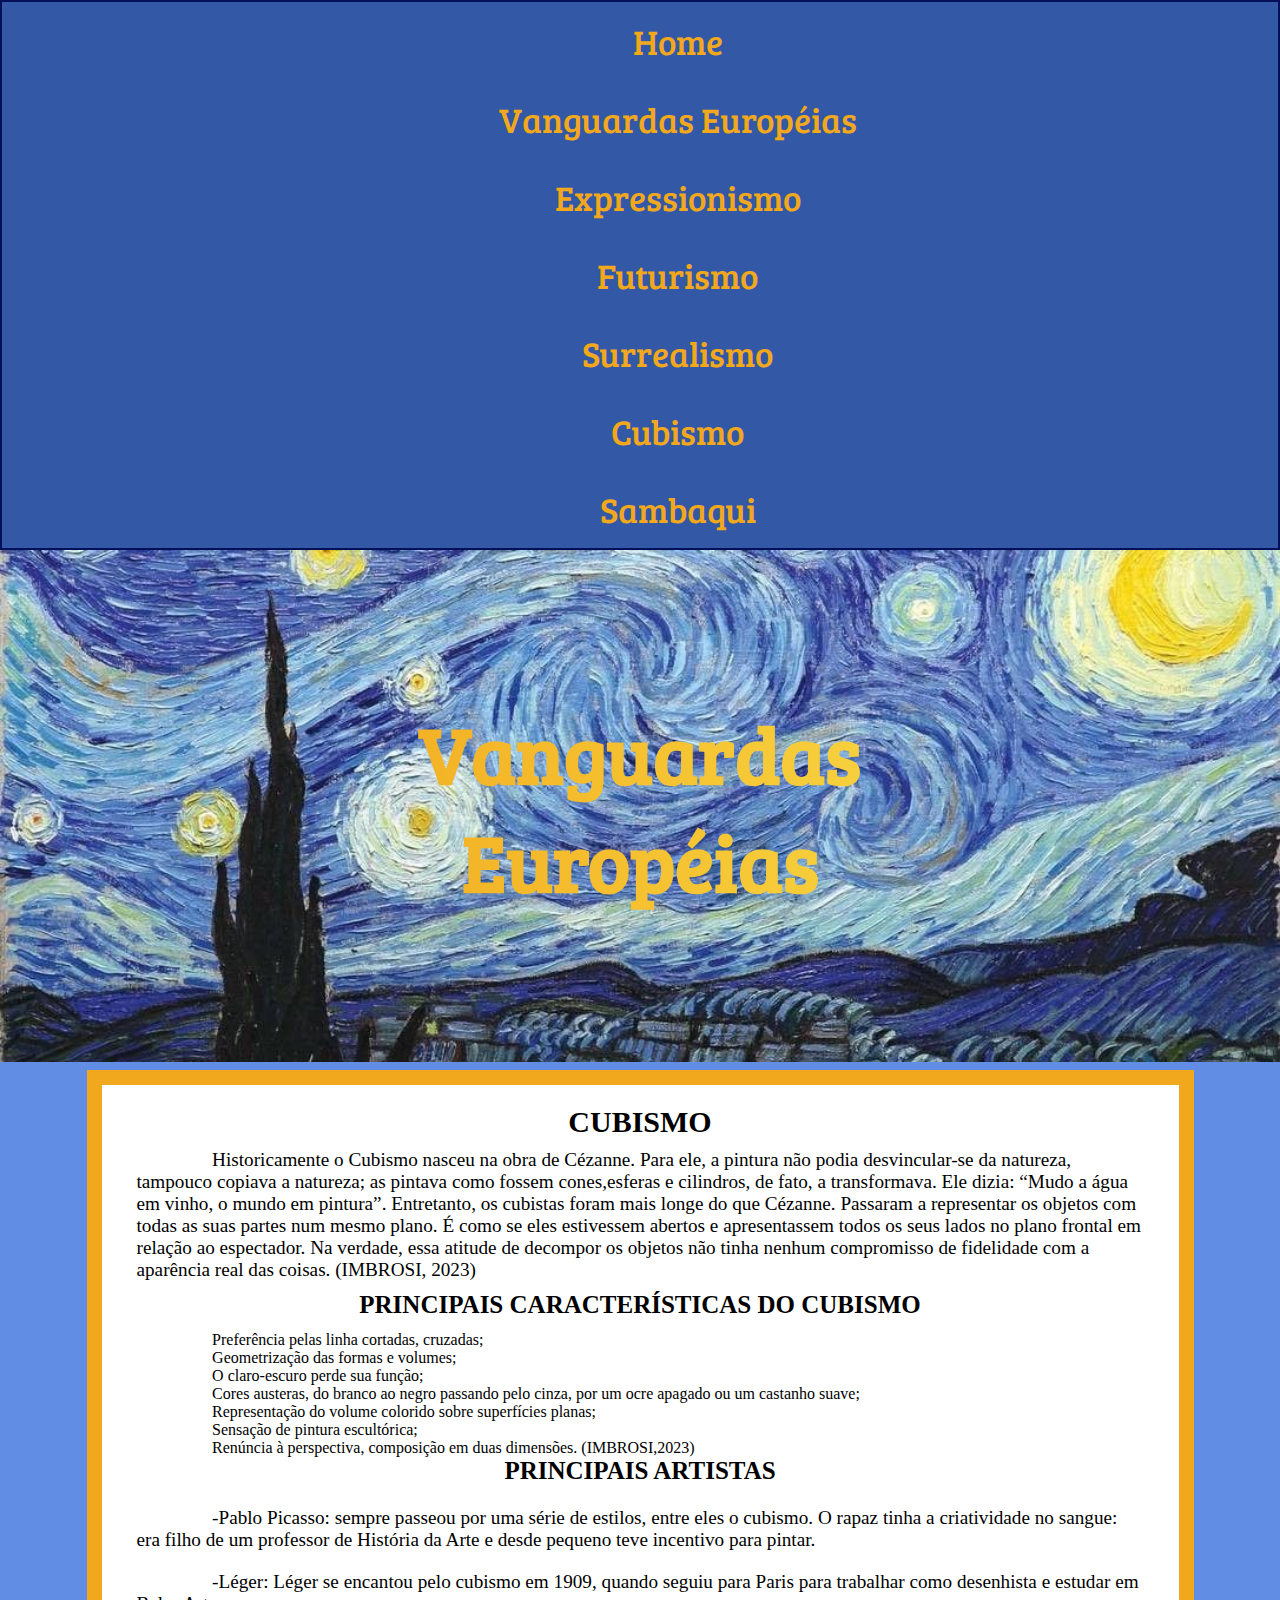
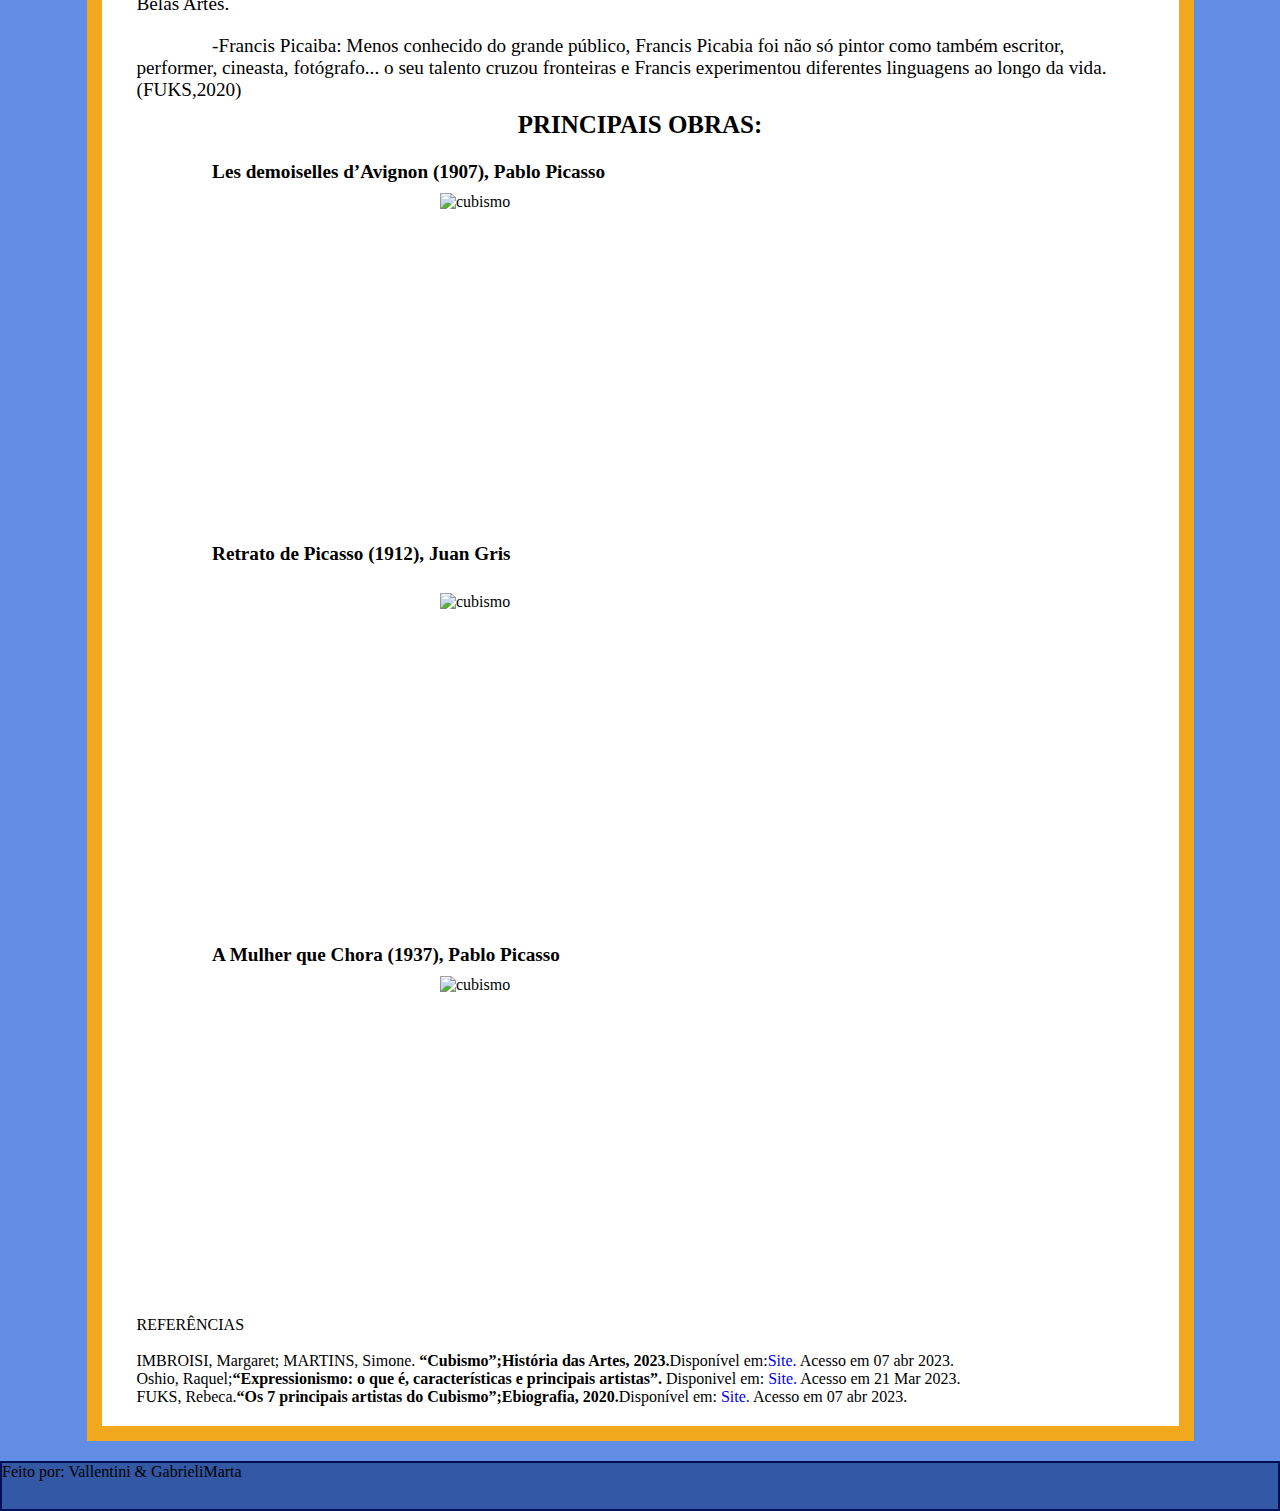
==== commit a564a84f: "responsividade corrigida" ====
--- a/Cubismo.html
+++ b/Cubismo.html
@@ -14,7 +14,7 @@
 </head>
 
 <body>
-  <header>
+  <header><!--header-->
     <nav>
       <ul>
         <li class="nav-home"><a class="nav-conteudo" href="index.html"> Home </a></li>
@@ -28,14 +28,14 @@
         <li class="nav-home"><a class="nav-conteudo" href="Sambaqui.html">Sambaqui</a></li>
       </ul>
     </nav>
-  </header>
+  </header><!--end header-->
   <div class="banner">
     <section class="titulo">
       <h1>Vanguardas Européias</h1>
     </section>
   </div>
-  <main class="conteudo">
-    <section class="container">
+  <main class="conteudo"><!--main.conteudo-->
+    <section class="container"><!--section.container-->
       <div class="cardItemText">
 
         <h2 class="A5">CUBISMO</h2>
@@ -101,13 +101,13 @@
             2020.</strong>Disponível em: <a href="https://www.ebiografia.com/principais_artistas_cubismo/.">Site.</a> Acesso em 07 abr 2023.
         </p>
       </div>
-    </section>
-  </main>
-  <footer class="footer">
+    </section><!--end section.container-->
+  </main><!--end main.conteudo-->
+  <footer class="footer"><!--footer-->
     <p>Feito por:
       Vallentini & GabrieliMarta
     </p>
-  </footer>
+  </footer><!--end.footer-->
 </body>
 
 </html>--- a/style.css
+++ b/style.css
@@ -49,6 +49,10 @@
 
 */
 
+/*==================================
+    CSS RESET
+==================================*/
+
 * {
     margin: 0;
     padding: 0;
@@ -58,6 +62,10 @@
     box-sizing: border-box;
 }
 
+/*==================================
+    FORMATAÇÃO GERAL
+==================================*/
+
 body {
     background-color: #628de4;
 }
@@ -77,6 +85,10 @@
     display: inline;
 
 }
+
+/*==================================
+    FORMATAÇÃO HEADER
+==================================*/
 
 nav {
     list-style-type: none;
@@ -100,18 +112,20 @@
     font-size: 25px;
     display: flex;
     color: rgb(242 168 29);
-    text-align: center;
-    padding: 20px 25px;
+    padding: 15px 15px;
     text-decoration: none;
     transition: transform .2s;
 }
 
 .nav-home .nav-conteudo:hover {
     background-color: #F2EEAC;
-    transform: scale(1.1);
-
-}
-
+    transform: scale(0.8);
+
+}
+
+/*==================================
+    FORMATAÇÃO BANNER
+==================================*/
 
 .banner {
     padding: 10% 20% 10%;
@@ -144,6 +158,10 @@
     --gradiente: linear-gradient(to right, rgb(242 168 29), rgb(248 218 69));
 }
 
+/*==================================
+    FORMATAÇÃO CONTEÚDO
+==================================*/
+
 .container {
     max-width: 1230px;
     margin: auto;
@@ -169,8 +187,7 @@
     padding-left: 0;
     border-radius: 10px;
     margin-top: 50px;
-    padding-right: 20px;
-
+    margin: auto;
 
 }
 
@@ -202,12 +219,11 @@
     height: 50%;
     border-radius: 5px;
     transition: transform .2s;
-    margin: 2% 2%;
+    margin: 1% 1%;
 }
 
 
 .cardItemText {
-    font-size: 120%;
     margin-left: 5%;
     background-color: #ffffff;
     width: 90%;
@@ -218,13 +234,15 @@
 }
 
 .imgCardItemText {
-    width: 80%;
+    width: 40%;
+    height: 300px;
     margin: auto;
     display: grid;
     grid-template-areas: "main";
     flex-direction: row;
     justify-content: center;
     align-items: center;
+    margin-bottom: 4%;
 }
 
 
@@ -243,10 +261,12 @@
     text-indent: 2cm;
     padding-bottom: 10px;
     padding-top: 10px;
+    font-size: 120%;
+
 }
 
 ul {
-    padding-left: 2cm;
+    text-indent: 2cm;
 }
 
 .containerVan {
@@ -259,6 +279,10 @@
     justify-content: center;
     align-items: center;
 }
+
+/*==================================
+    FORMATAÇÃO RODAPÉ
+==================================*/
 
 .footer {
     margin-top: 10px;
@@ -274,7 +298,57 @@
     margin-top: 20px;
 
 }
-
+/*==================================
+    RESPONSIVIDADE
+==================================*/
+
+@media (max-width: 1500px) {
+    .nav-home {
+        float: none;
+        text-align: center;
+    }
+    
+    .nav-home .nav-conteudo {
+        font-family: 'Bree Serif', serif;
+        font-size: 35px;
+        display: block;
+        color: rgb(242 168 29);
+        text-decoration: none;
+        transition: transform .2s;
+    }
+    
+    .nav-home .nav-conteudo:hover {
+        background-color: #F2EEAC;
+        transform: scale(1.1);
+    
+    }
+
+    .imgCardItemText {
+        width: 400px;
+        height: 300px;
+        margin: auto;
+        display: grid;
+        grid-template-areas: "main";
+        flex-direction: row;
+        justify-content: center;
+        align-items: center;
+        margin-bottom: 4%;
+    }
+    
+    .banner h1 {
+        font-size: 80px;
+        width: 100%;
+        padding: 20px 0;
+        display: flex;
+        background-image: var(--gradiente);
+        background-clip: text;
+        text-align: center;
+        -webkit-background-clip: text;
+        font-family: 'Bree Serif', serif;
+        color: transparent;
+    }
+    
+}
 @media (max-width: 600px) {
     .nav-home {
         float: none;
@@ -293,4 +367,84 @@
     nav ul {
         padding: 0;
     }
-}+}
+
+@media (max-width: 800px) {
+    .nav-home {
+        float: center;
+    }
+    .nav-home .nav-conteudo {
+        font-family: 'Bree Serif', serif;
+        font-size: 15px;
+        display: block;
+        color: rgb(242 168 29);
+        text-align: center;
+        padding: 10px 15px;
+        text-decoration: none;
+        transition: transform .2s;
+    }
+    nav ul {
+        padding: 0;
+    }
+
+    .banner h1 {
+        font-size: 25px;
+        width: 100%;
+        padding: 20px 0;
+        display: flex;
+        background-image: var(--gradiente);
+        background-clip: text;
+        -webkit-background-clip: text;
+        font-family: 'Bree Serif', serif;
+        color: transparent;
+        text-align: center;
+    }
+}
+
+@media (max-width: 1000px) {
+    .nav-home {
+        float: none;
+        text-align: center;
+    }
+    
+    .nav-home .nav-conteudo {
+        font-family: 'Bree Serif', serif;
+        font-size: 25px;
+        display: block;
+        color: rgb(242 168 29);
+        text-decoration: none;
+        transition: transform .2s;
+    }
+    
+    .nav-home .nav-conteudo:hover {
+        background-color: #F2EEAC;
+        transform: scale(1.1);
+    }
+
+    .imgCardItemText {
+        width: 400px;
+        height: 300px;
+        margin: auto;
+        display: grid;
+        grid-template-areas: "main";
+        flex-direction: row;
+        justify-content: center;
+        align-items: center;
+        margin-bottom: 4%;
+    }
+
+    .banner h1 {
+        font-size: 50px;
+        width: 100%;
+        padding: 20px 0;
+        display: flex;
+        background-image: var(--gradiente);
+        background-clip: text;
+        -webkit-background-clip: text;
+        font-family: 'Bree Serif', serif;
+        color: transparent;
+        text-align: center;
+    }
+    
+}
+
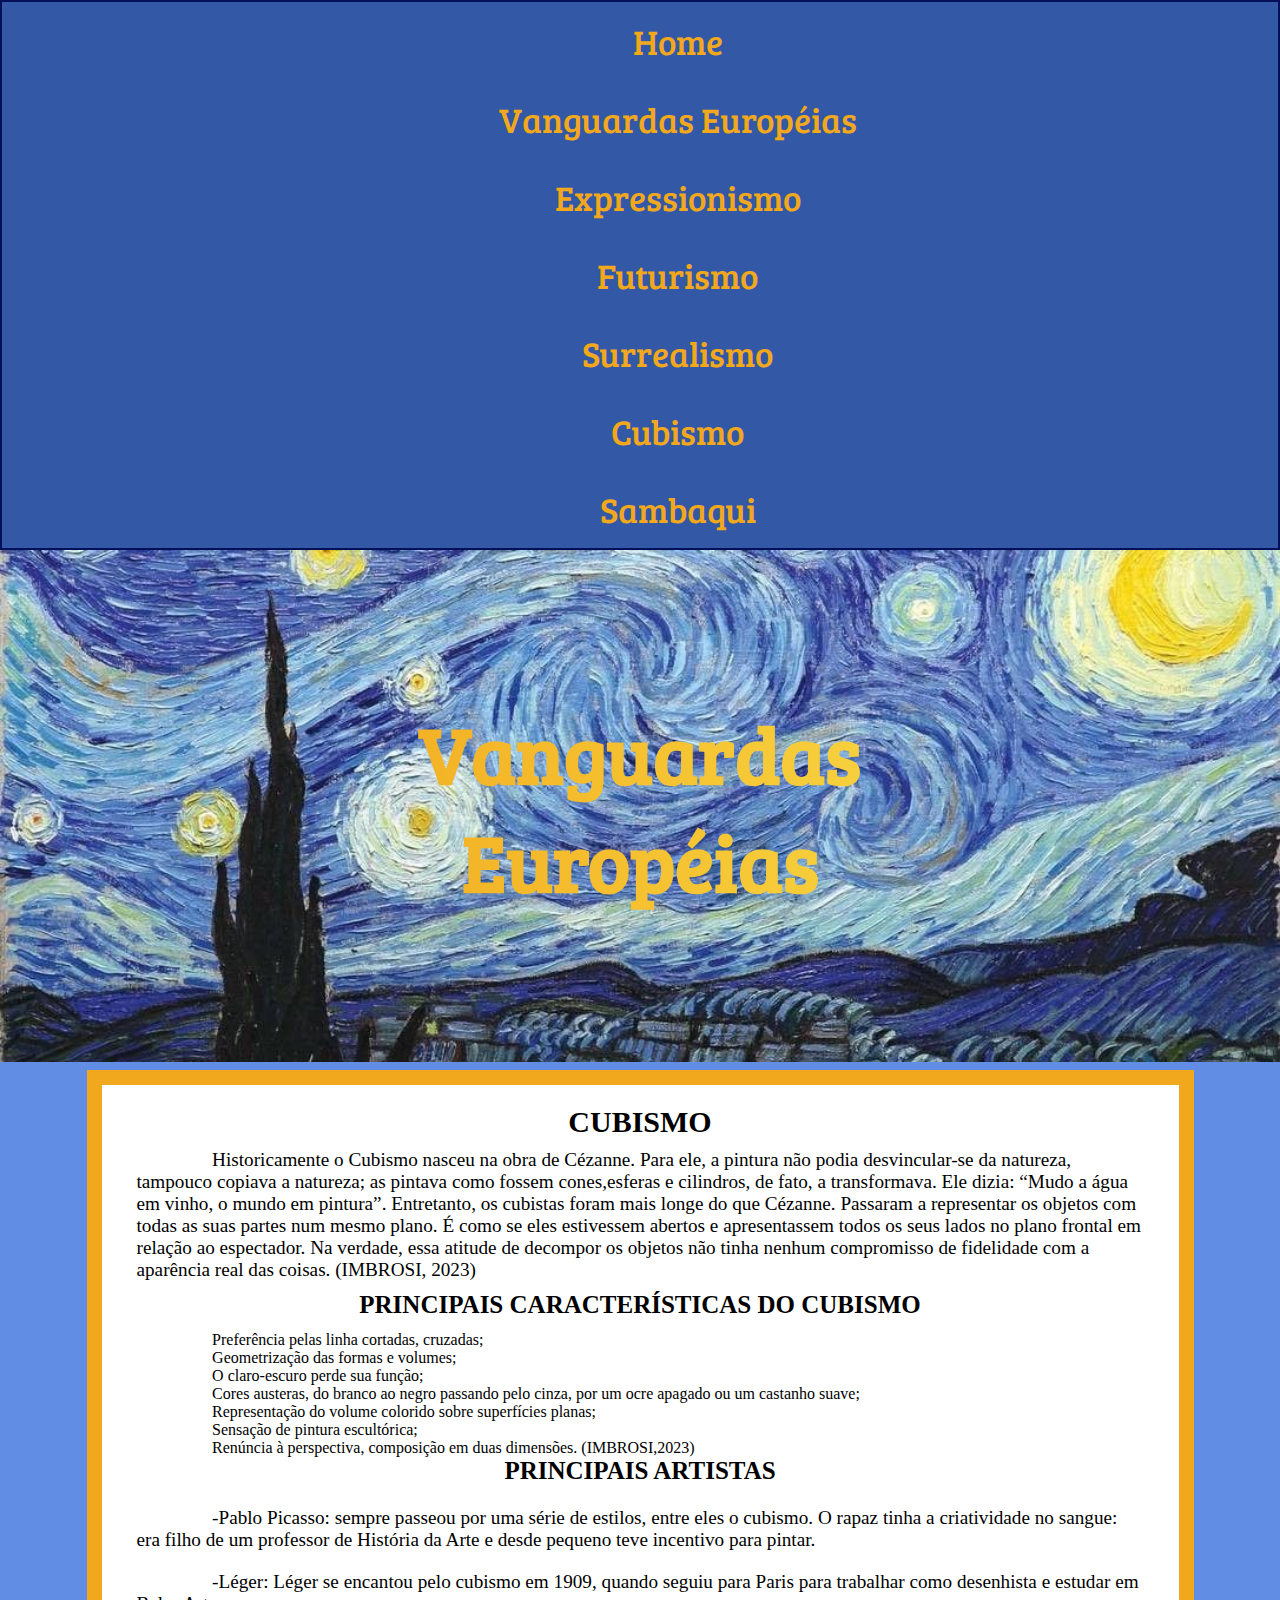
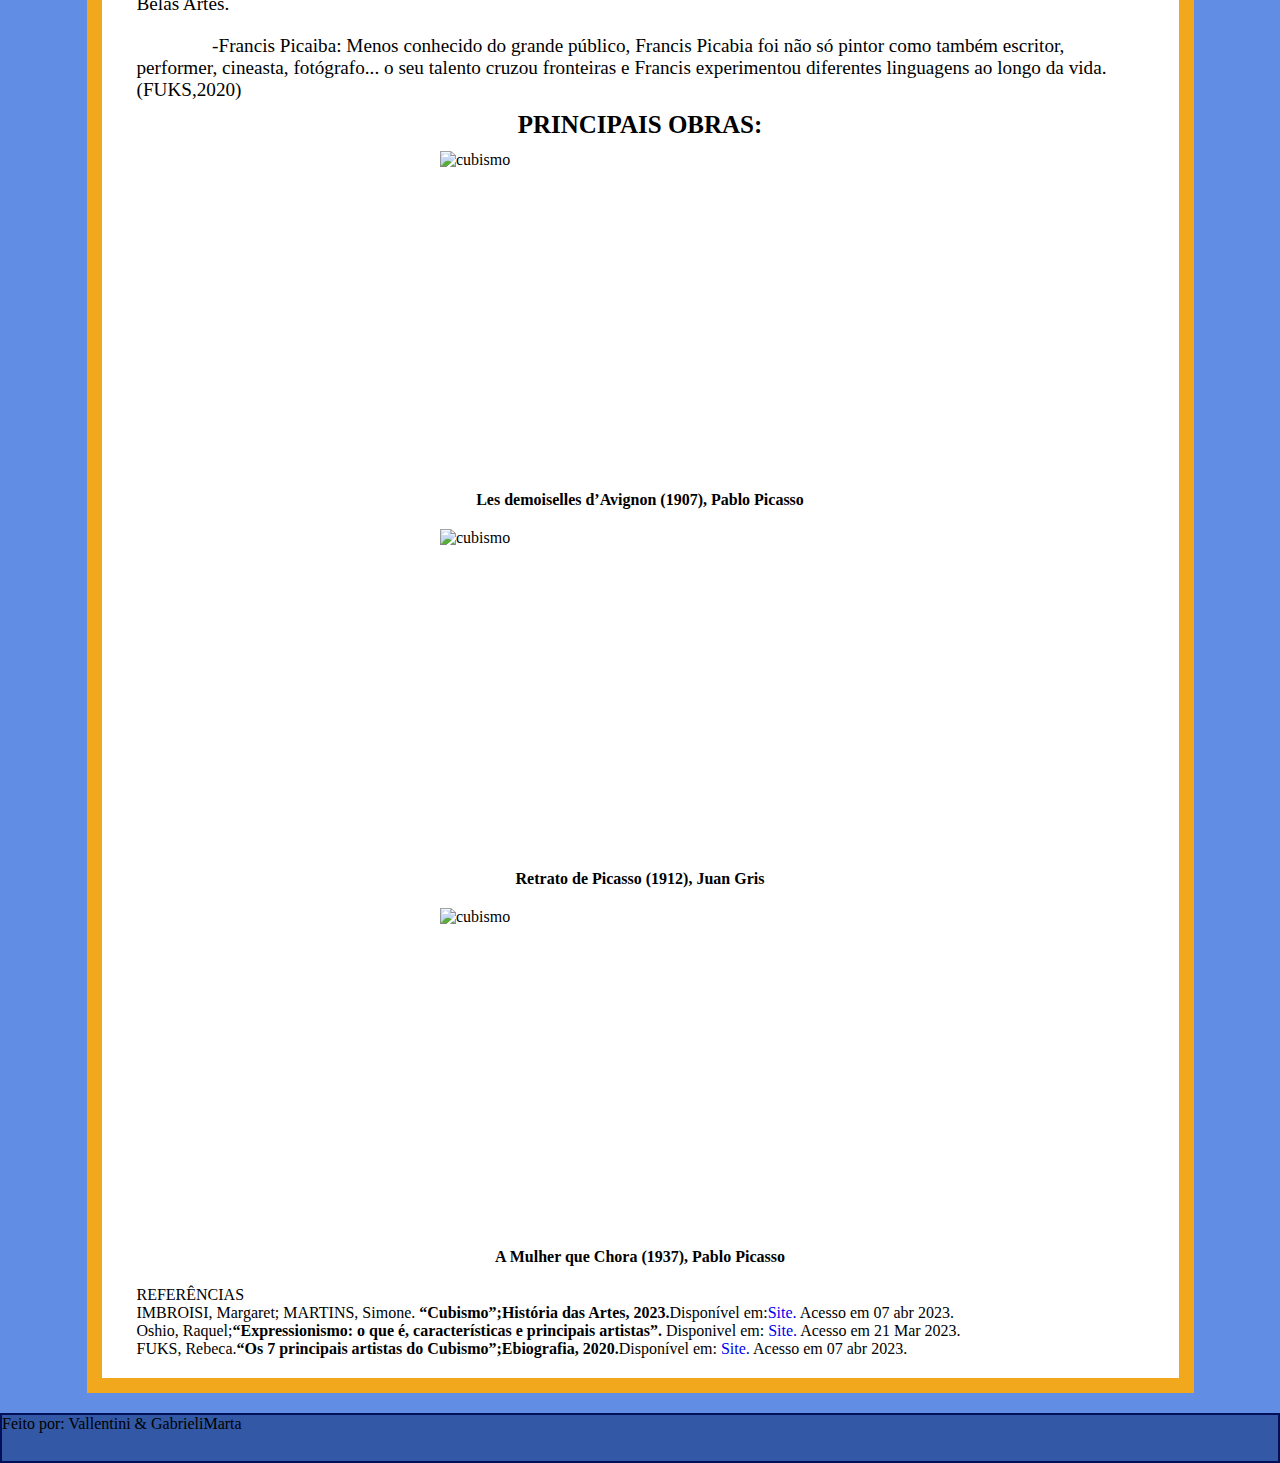
==== commit 5d512716: "finalizado figure" ====
--- a/Cubismo.html
+++ b/Cubismo.html
@@ -78,27 +78,34 @@
 
         <h3>PRINCIPAIS OBRAS:</h3>
 
-        <p class="conteudoDentro"><b>Les demoiselles d’Avignon (1907), Pablo Picasso </b></p>
-        <img src="Imagens/VelocidadedoAutomóvel(1913).jpeg" alt="cubismo" class="imgCardItemText">
 
-        <p class="conteudoDentro"><b>Retrato de Picasso (1912), Juan Gris </b></p>
-        <br>
-        <img src="Imagens/RetratodePicasso(1912),JuanGris.jpg" alt="cubismo" class="imgCardItemText">
+        <figure>
+          <img src="Imagens/VelocidadedoAutomóvel(1913).jpeg" alt="cubismo" class="imgCardItemText">
+          <figcaption><strong>Les demoiselles d’Avignon (1907), Pablo Picasso</strong> </figcaption>
+        </figure>
 
-        <p class="conteudoDentro"><b>A Mulher que Chora (1937), Pablo Picasso </b></p>
+        <figure>
+          <img src="Imagens/RetratodePicasso(1912),JuanGris.jpg" alt="cubismo" class="imgCardItemText">
+          <figcaption><strong>Retrato de Picasso (1912), Juan Gris </strong> </figcaption>
+        </figure>
 
-        <img src="Imagens/AMulherqueChora(1937),PabloPicasso.jpg" alt="cubismo" class="imgCardItemText">
+        <figure>
+          <img src="Imagens/AMulherqueChora(1937),PabloPicasso.jpg" alt="cubismo" class="imgCardItemText">
+          <figcaption><strong>A Mulher que Chora (1937), Pablo Picasso </strong> </figcaption>
+        </figure>
 
         <p class="titulo" style="padding-left: 0;">REFERÊNCIAS</p>
-        <br>
         <p class="referencia">IMBROISI, Margaret; MARTINS, Simone.<strong> “Cubismo”;História das Artes,
-            2023.</strong>Disponível em:<a href="https://www.historiadasartes.com/nomundo/arte-seculo-20/cubismo/">Site.</a> Acesso em 07 abr 2023.
+            2023.</strong>Disponível em:<a
+            href="https://www.historiadasartes.com/nomundo/arte-seculo-20/cubismo/">Site.</a> Acesso em 07 abr 2023.
         </p>
         <p class="referencia">Oshio, Raquel;<strong>“Expressionismo: o que é, características e principais artistas”.
-          </strong>Disponivel em: <a href="https://vestibulares.estrategia.com/portal/materias/artes/expressionismo/.">Site.</a> Acesso em
+          </strong>Disponivel em: <a
+            href="https://vestibulares.estrategia.com/portal/materias/artes/expressionismo/.">Site.</a> Acesso em
           21 Mar 2023.</p>
         <p class="referencia">FUKS, Rebeca.<strong>“Os 7 principais artistas do Cubismo”;Ebiografia,
-            2020.</strong>Disponível em: <a href="https://www.ebiografia.com/principais_artistas_cubismo/.">Site.</a> Acesso em 07 abr 2023.
+            2020.</strong>Disponível em: <a href="https://www.ebiografia.com/principais_artistas_cubismo/.">Site.</a>
+          Acesso em 07 abr 2023.
         </p>
       </div>
     </section><!--end section.container-->
--- a/style.css
+++ b/style.css
@@ -170,7 +170,10 @@
     width: 100%;
 }
 
-
+figcaption{
+    text-align: center;
+    margin-bottom: 2%;
+}
 
 h3 {
     text-align: center;
@@ -242,7 +245,8 @@
     flex-direction: row;
     justify-content: center;
     align-items: center;
-    margin-bottom: 4%;
+    margin-bottom: 1%;
+    margin-top: 1%;
 }
 
 
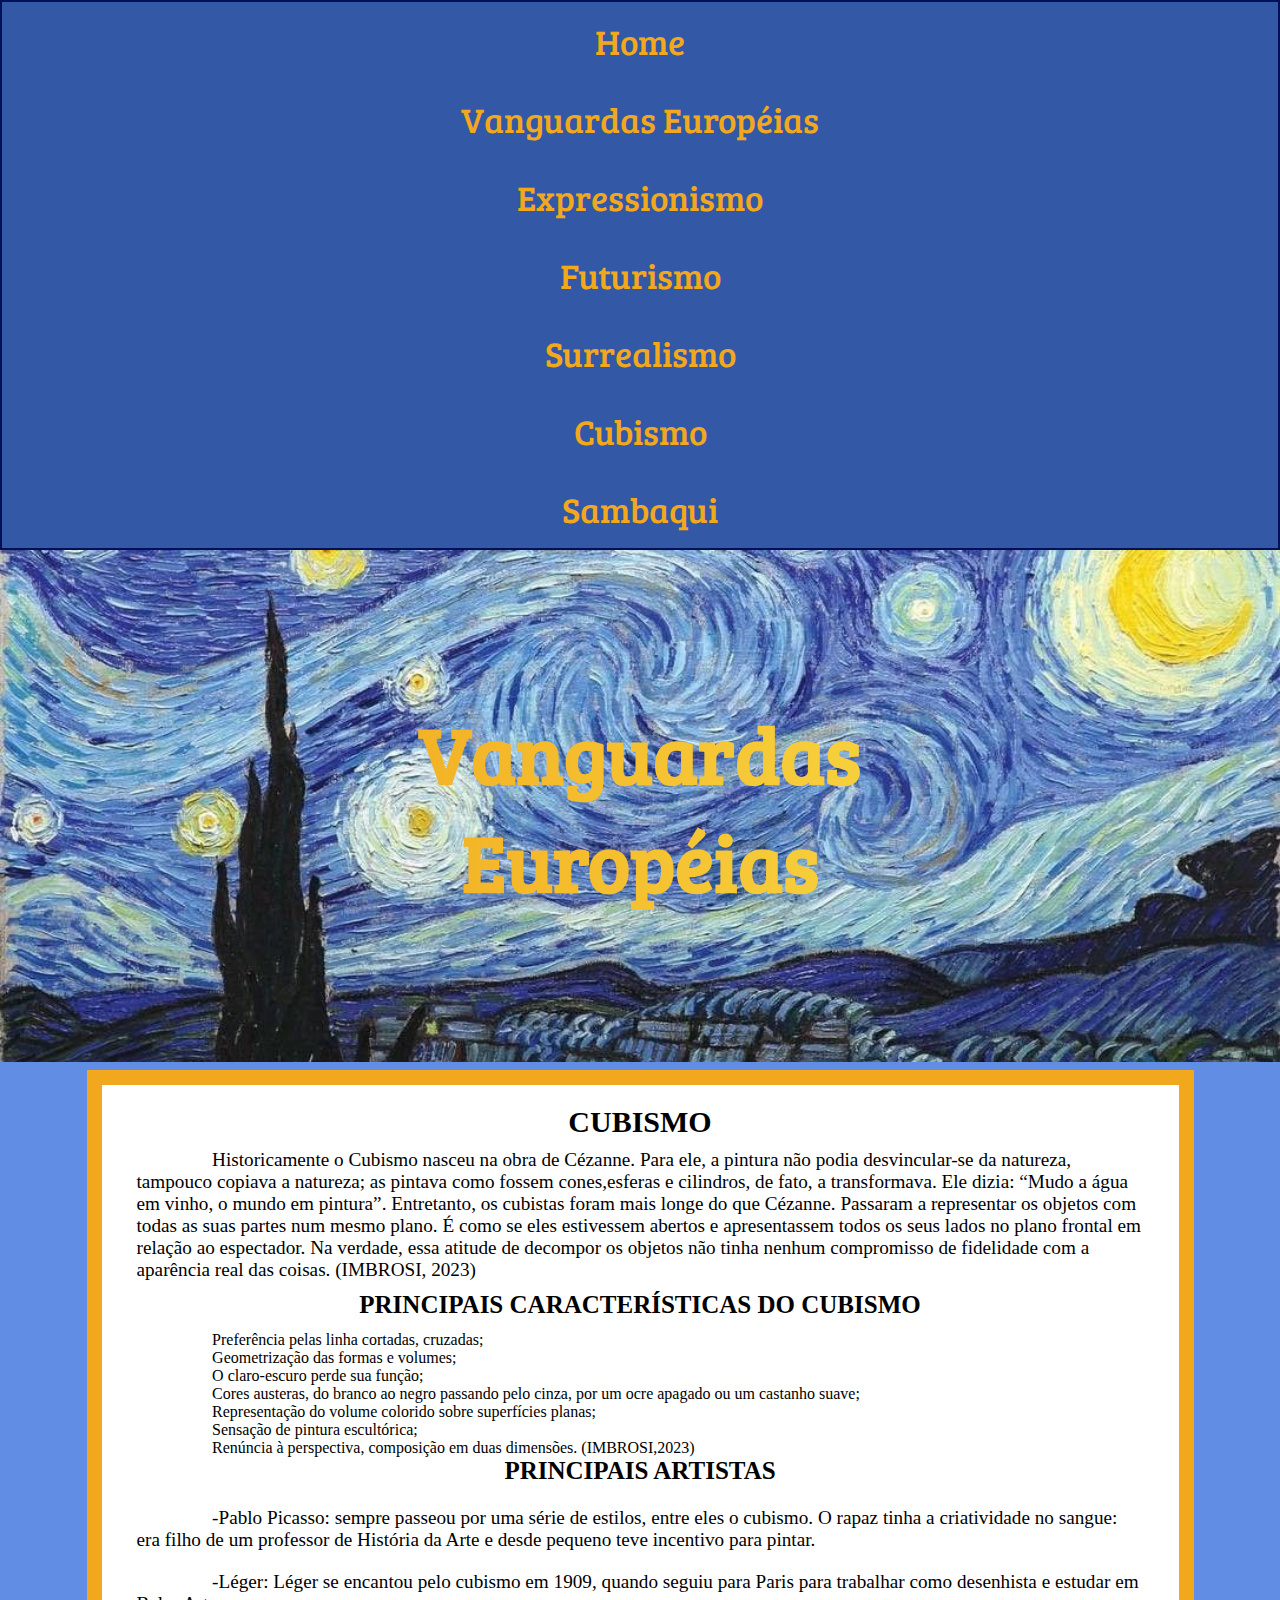
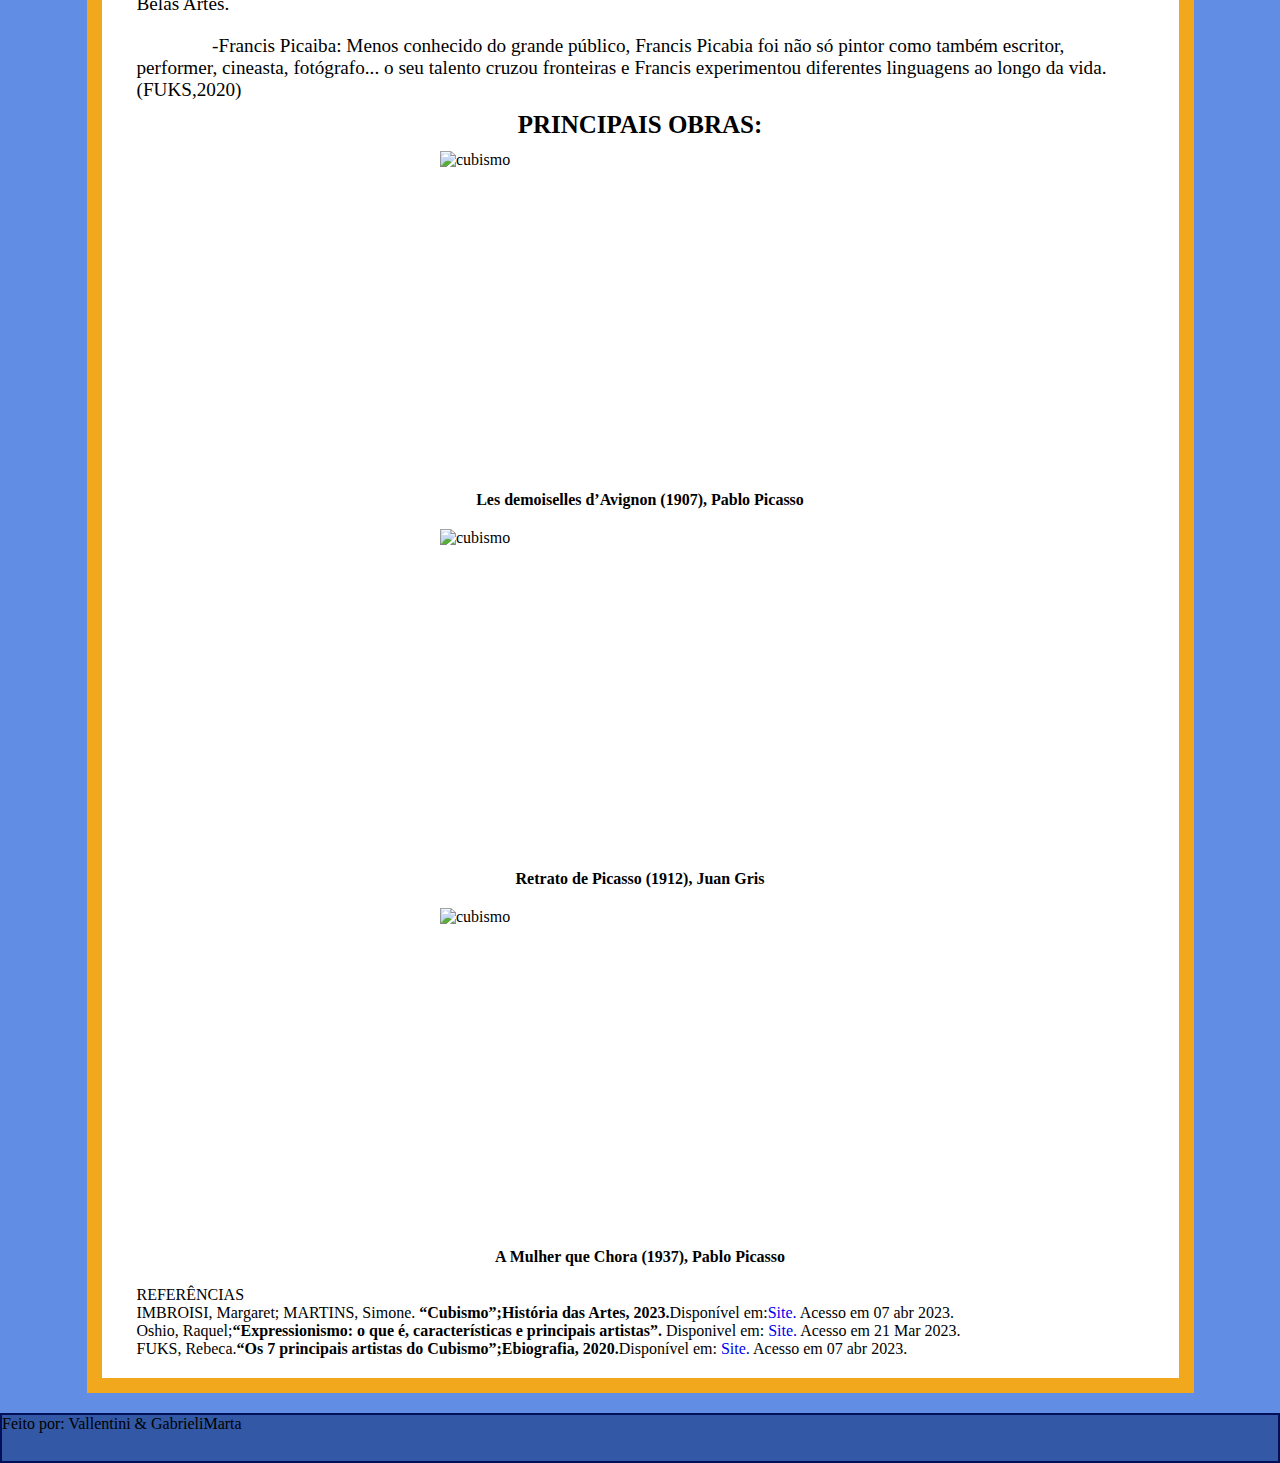
==== commit fc31244e: "vallen arrumando" ====
--- a/Cubismo.html
+++ b/Cubismo.html
@@ -51,7 +51,7 @@
 
         <h3>PRINCIPAIS CARACTERÍSTICAS DO CUBISMO </h3>
 
-        <ul>
+        <ul class="p">
           <li>Preferência pelas linha cortadas, cruzadas;</li>
           <li>Geometrização das formas e volumes;</li>
           <li>O claro-escuro perde sua função;</li>
--- a/style.css
+++ b/style.css
@@ -269,7 +269,7 @@
 
 }
 
-ul {
+.p{
     text-indent: 2cm;
 }
 
@@ -305,7 +305,6 @@
 /*==================================
     RESPONSIVIDADE
 ==================================*/
-
 @media (max-width: 1500px) {
     .nav-home {
         float: none;
@@ -338,71 +337,6 @@
         align-items: center;
         margin-bottom: 4%;
     }
-    
-    .banner h1 {
-        font-size: 80px;
-        width: 100%;
-        padding: 20px 0;
-        display: flex;
-        background-image: var(--gradiente);
-        background-clip: text;
-        text-align: center;
-        -webkit-background-clip: text;
-        font-family: 'Bree Serif', serif;
-        color: transparent;
-    }
-    
-}
-@media (max-width: 600px) {
-    .nav-home {
-        float: none;
-        text-align: center;
-    }
-    .nav-home .nav-conteudo {
-        font-family: 'Bree Serif', serif;
-        font-size: 25px;
-        display: block;
-        color: rgb(242 168 29);
-        text-align: center;
-        /*padding: 20px 25px;*/
-        text-decoration: none;
-        transition: transform .2s;
-    }
-    nav ul {
-        padding: 0;
-    }
-}
-
-@media (max-width: 800px) {
-    .nav-home {
-        float: center;
-    }
-    .nav-home .nav-conteudo {
-        font-family: 'Bree Serif', serif;
-        font-size: 15px;
-        display: block;
-        color: rgb(242 168 29);
-        text-align: center;
-        padding: 10px 15px;
-        text-decoration: none;
-        transition: transform .2s;
-    }
-    nav ul {
-        padding: 0;
-    }
-
-    .banner h1 {
-        font-size: 25px;
-        width: 100%;
-        padding: 20px 0;
-        display: flex;
-        background-image: var(--gradiente);
-        background-clip: text;
-        -webkit-background-clip: text;
-        font-family: 'Bree Serif', serif;
-        color: transparent;
-        text-align: center;
-    }
 }
 
 @media (max-width: 1000px) {
@@ -452,3 +386,132 @@
     
 }
 
+@media (max-width: 800px) {
+    .nav-home {
+        float: center;
+    }
+    .nav-home .nav-conteudo {
+        font-family: 'Bree Serif', serif;
+        font-size: 15px;
+        display: block;
+        color: rgb(242 168 29);
+        text-align: center;
+        padding: 10px 15px;
+        text-decoration: none;
+        transition: transform .2s;
+    }
+    nav ul {
+        padding: 0;
+    }
+
+    .banner h1 {
+        font-size: 25px;
+        width: 100%;
+        padding: 20px 0;
+        display: flex;
+        background-image: var(--gradiente);
+        background-clip: text;
+        -webkit-background-clip: text;
+        font-family: 'Bree Serif', serif;
+        color: transparent;
+        text-align: center;
+    }
+
+    .imgCardItemText {
+        width: 400px;
+        height: 300px;
+        margin: auto;
+        display: grid;
+        grid-template-areas: "main";
+        flex-direction: row;
+        justify-content: center;
+        align-items: center;
+        margin-bottom: 4%;
+    }
+}
+
+.banner h1 {
+    font-size: 80px;
+    width: 100%;
+    padding: 20px 0;
+    display: flex;
+    background-image: var(--gradiente);
+    background-clip: text;
+    text-align: center;
+    -webkit-background-clip: text;
+    font-family: 'Bree Serif', serif;
+    color: transparent;
+}
+
+@media (max-width: 600px) {
+    .nav-home {
+        float: none;
+        text-align: center;
+    }
+    .nav-home .nav-conteudo {
+        font-family: 'Bree Serif', serif;
+        font-size: 25px;
+        display: block;
+        color: rgb(242 168 29);
+        text-align: center;
+        /*padding: 20px 25px;*/
+        text-decoration: none;
+        transition: transform .2s;
+    }
+    nav ul {
+        padding: 0;
+    }
+
+    .imgCardItemText {
+        width: 300px;
+        height: 300px;
+        margin: auto;
+        display: grid;
+        grid-template-areas: "main";
+        flex-direction: row;
+        justify-content: center;
+        align-items: center;
+        margin-bottom: 4%;
+    }
+}
+
+@media (max-width: 400px) {
+    .nav-home {
+        float: none;
+        text-align: center;
+    }
+    .nav-home .nav-conteudo {
+        font-family: 'Bree Serif', serif;
+        font-size: 25px;
+        display: block;
+        color: rgb(242 168 29);
+        text-align: center;
+        /*padding: 20px 25px;*/
+        text-decoration: none;
+        transition: transform .2s;
+    }
+    nav ul {
+        padding: 0;
+    }
+
+    .imgCardItemText {
+        width: 250px;
+        height: 300px;
+        margin: auto;
+        display: grid;
+        grid-template-areas: "main";
+        flex-direction: row;
+        justify-content: center;
+        align-items: center;
+        margin-bottom: 4%;
+    }
+}
+
+
+
+
+
+
+
+
+ 
